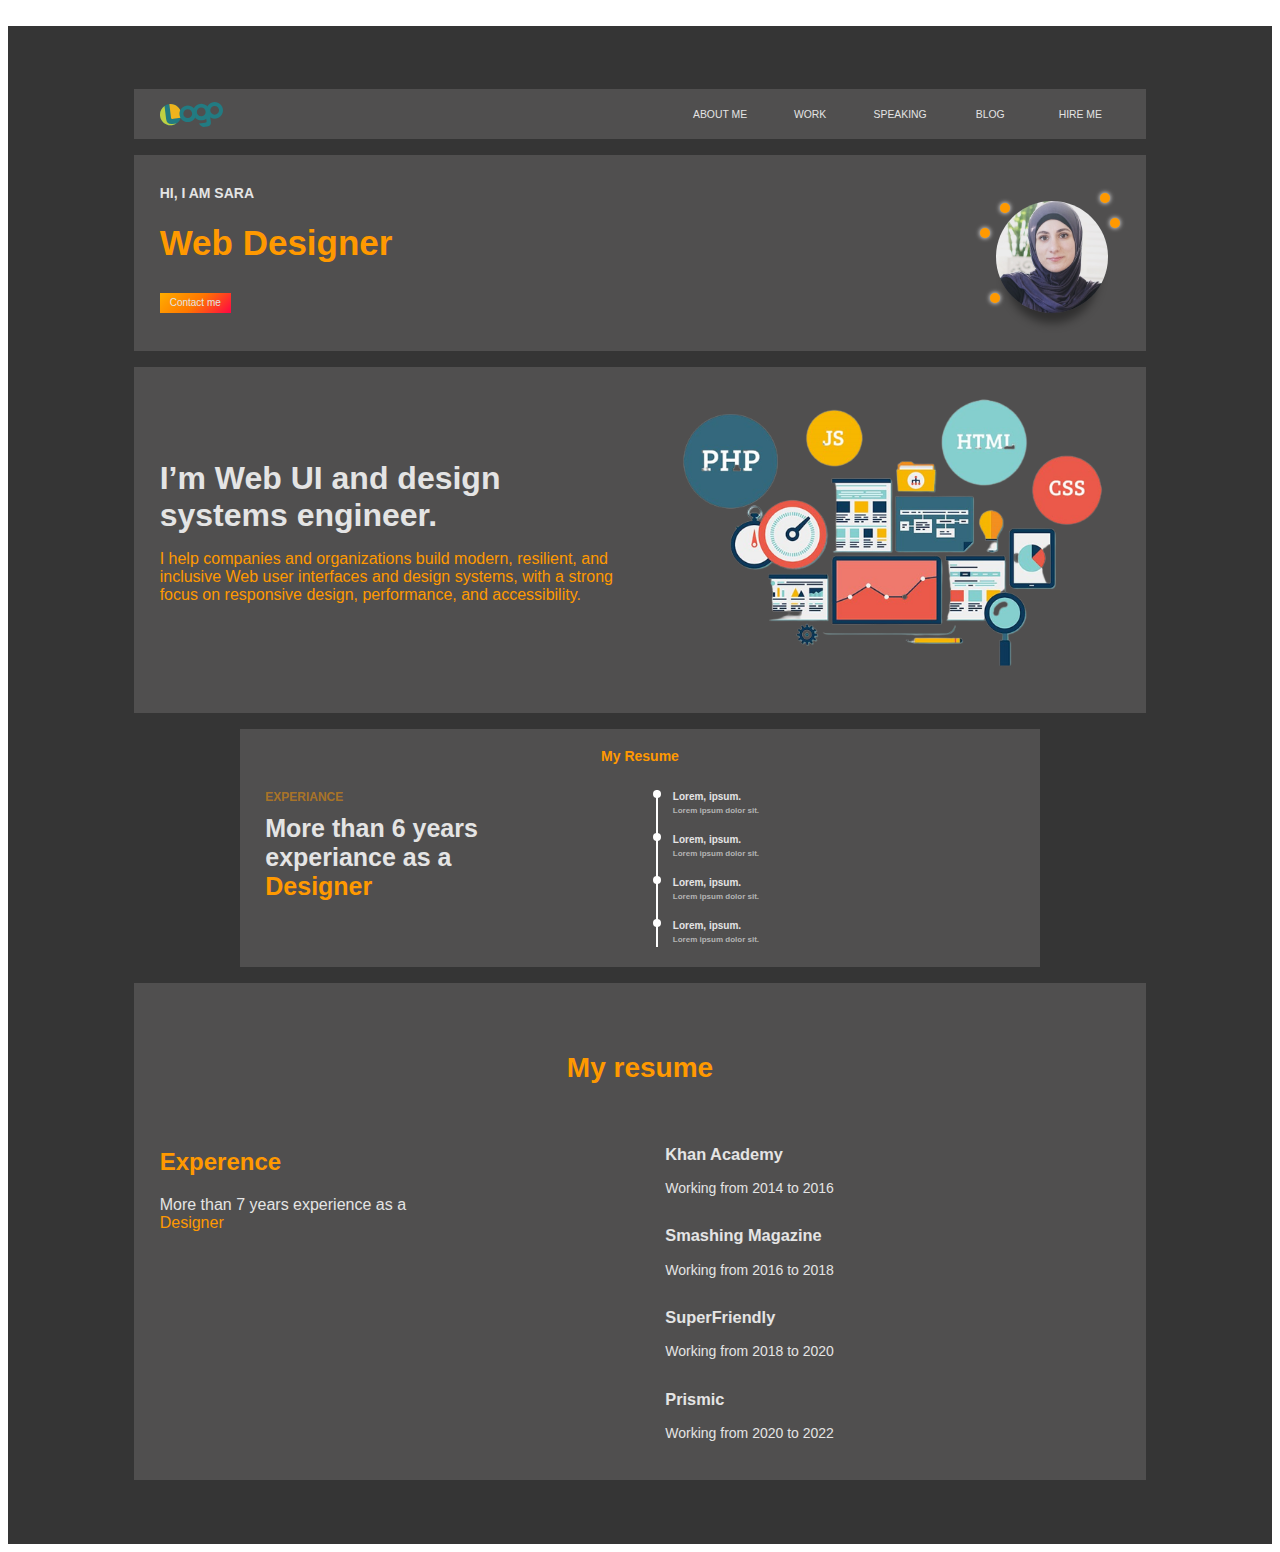
==== index.html @ 1e5b5f50 "Annas_block_resume" ====
<!DOCTYPE html>
<html lang="en">
  <head>
    <meta charset="UTF-8" />
    <meta http-equiv="X-UA-Compatible" content="IE=edge" />
    <meta name="viewport" content="width=device-width, initial-scale=1.0" />
    <title>Document</title>
    <link rel="stylesheet" href="index.css" />
  </head>
  <body>
    <div class="left"><img src="./img/Logo--Logo.svg" alt="" /></div>
    <div class="right">
      <header class="grid_header">
        <div class="logo">
          <a href="#" alt="logo">
            <img src="./img/Logo-Logo.svg" alt="" />
          </a>
        </div>

        <div>
          <ul class="about">
            <li>ABOUT ME</li>
            <li>WORK</li>
            <li>SPEAKING</li>
            <li>BLOG</li>
            <li>HIRE ME</li>
          </ul>
        </div>
      </header>
      <div class="tolik">
        <div class="tolik__info_left">
          <h2 class="tolik__name">Hi, I am Sara</h2>
          <p class="tolik__speciality">Web Designer</p>
          <div class="tolik__button">
            <a target="_blank" href="https://www.google.de/">Contact me</a>
          </div>
        </div>

        <div class="tolik__profile-photo_right">
          <div class="tolik__photo">
            <div class="tolik__item"></div>
            <div class="tolik__item-sleem1 sleem"></div>
            <div class="tolik__item-sleem2 sleem"></div>
            <div class="tolik__item-sleem3 sleem"></div>
            <div class="tolik__item-sleem4 sleem"></div>
            <div class="tolik__item-sleem5 sleem"></div>
          </div>
        </div>
      </div>

      <div class="anna_about_me">
        <div class="short_sv">
          <h1 class="anna_about_me1">
            I’m Web UI and design systems engineer.
          </h1>
          <p>
            I help companies and organizations build modern, resilient, and
            inclusive Web user interfaces and design systems, with a strong
            focus on responsive design, performance, and accessibility.
          </p>
        </div>
        <div class="used_instr_jpg">
          <img src="/img/web-remov.png" alt="technologys" class = "web_instr"
          width = 100%" height="100%">
        </div>
      </div>
      <div class="block4tolik section">
        <h2 class="myresume">my resume</h2>
        <div class="experiance">
          <h3 class="experiance__title">experiance</h3>
          <p class="experiance__descr">
            More than 6 years <br />
            experiance as a <br />
            <span class="text-orange">Designer</span>
          </p>
        </div>
        <div class="skills">
          <ul class="skills__list">
            <li class="skills__item_main">Lorem, ipsum.</li>
            <li class="skills__item_descr">Lorem ipsum dolor sit.</li>
            <li class="skills__item_main">Lorem, ipsum.</li>
            <li class="skills__item_descr">Lorem ipsum dolor sit.</li>
            <li class="skills__item_main">Lorem, ipsum.</li>
            <li class="skills__item_descr">Lorem ipsum dolor sit.</li>
            <li class="skills__item_main">Lorem, ipsum.</li>
            <li class="skills__item_descr">Lorem ipsum dolor sit.</li>
          </ul>
        </div>
      </div>
      <div class="Resume_anna">
        <div class="resume grid-col-span-2">
          <h1>My resume</h1>
        </div>
        <div class="descriptoion_experiance">
          <h2>Experence</h2>
          <p>
            More than 7 years experience as a <br /><span class="color"
              >Designer</span
            >
          </p>
        </div>
        <div class="experiance_in_company">
          <div class="company1">
            
            <div class="name_of_company">
              <h3>Khan Academy</h3>
              <p>Working from 2014 to 2016</p>
            </div>
          </div>
          <div class="company2">
            <div>
              <h3>Smashing Magazine</h3>
              <p>Working from 2016 to 2018</p>
            </div>
          </div>
          <div class="company3">
            <div>
              <h3>SuperFriendly</h3>
              <p>Working from 2018 to 2020</p>
            </div>
          </div>
          <div class="company4">
            <div>
              <h3>Prismic</h3>
              <p>Working from 2020 to 2022</p>
            </div>
          </div>
        
      </div>
    </div>
  </body>
</html>
---- index.css ----
* {
  box-sizing: border-box;
  font-family: Arial, "Helvetica Neue", Helvetica, sans-serif;
}
.right {
  background-color: rgb(53, 53, 53);
  padding: 5% 0;
  display: grid;
  grid-template-columns: repeat(1, 1fr);
  grid-gap: 1em;
  
}
.grid_header {
  display: grid;
  grid-template-columns: repeat(2, 1fr);
  grid-template-rows: 100%;
  align-items: center;
  background-color: rgb(80, 79, 79);
  width: 80%;
  height: 50px;
  margin: 0 auto;
  padding: 0 2%;
  font-size: 65%;
}

.about {
  list-style: none;
  display: grid;
  grid-template-columns: repeat(5, 1fr);
  grid-template-rows: 100%;
  align-items: center;
  grid-gap: 10px;
  color: rgb(228, 228, 228);
}
.about > li {
  text-align: center;
  white-space: nowrap;
}
.logo {
  height: 50%;
}
.logo img {
  height: 100%;
}
@media (max-width: 500px) {
  .grid_header {
    grid-template-columns: repeat(1, 1fr);
    height: inherit;
    padding: 0 5%;
  }
  .logo {
    display: none;
  }
  .about {
    grid-template-columns: repeat(1, 1fr);
    grid-template-rows: 1fr 1fr 1fr 1fr 1fr;
    padding: 0;
  }
  .about > li {
    text-align: left;
  }
}
/* ANNA/////////////////////////////////////////////// */

.anna_about_me {
  display: grid;
  margin: 0 auto;
  width: 80%;
  background-color: rgb(80, 79, 79);
  grid-template-rows: 100%;
  align-items: center;
  grid-template-columns: repeat(2, 1fr);
  color: #ff9900;
  
}
.anna_about_me1 {
  color: rgb(228, 228, 228);
  padding: 0;
  margin: 0;
}

.short_sv {
  padding: 5%;
}
.used_instr_jpg {
  text-align: center;
  margin: 0 auto;
  padding: 0;
  padding: 5%;
  width: 100%;

  object-fit: cover;
}
.used_instr_jpg > img {
  width: 100%;
  height: auto;
}
@media (max-width: 600px) {
  .anna_about_me {
    grid-template-columns: repeat(1, 1fr);
    grid-template-rows: 1fr 1fr;
  }
}

/* Tolik //////////////////////////////*/

.tolik {
  margin: 0 auto;
  width: 80%;
  padding: 3% 2%;
  background-color: rgb(80, 79, 79);
  display: grid;
  grid-template-columns: 60% 40%;
}

.tolik__name {
  color: rgb(228, 228, 228);
  line-height: 0;
  font-size: 14px;
  text-transform: uppercase;
  margin: 0 0 50px 0;
}
.tolik__speciality {
  color: #ff9900;
  line-height: 0;
  font-size: 35px;
  font-weight: 900;
  margin: 0 0 50px 0;
}
.tolik__button {
  line-height: 0;
}

.tolik__button > a {
  color: rgb(228, 228, 228);
  text-decoration: none;
  font-size: 10px;
  display: inline-block;
  background: linear-gradient(135deg, #ffae00 0%, #ff7700 50%, #ff0644 100%);
  padding: 10px;
}

.tolik__profile-photo_right {
  display: grid;
  grid-template-columns: 100%;
}
.tolik__photo {
  height: 100%;
  width: 140px;
  margin: 0 0 0 auto;
  position: relative;
}
.tolik__item {
  height: 112px;
  width: 112px;
  background: url("./img/sara-profile-photo.jpg") 65% 0/ 265px auto;
  border-radius: 50%;
  box-shadow: 0 20px 10px -10px rgba(0, 0, 0, 0.411);
  position: absolute;
  bottom: 0;
  right: 12px;
}
.sleem {
  height: 10px;
  width: 10px;
  background-color: #ff9900;
  border-radius: 50%;
  box-shadow: 0 0 5px 0 rgb(255, 255, 255);
  position: absolute;
}

.tolik__item-sleem1 {
  top: 0;
  right: 10px;
}
.tolik__item-sleem2 {
  top: 25px;
  right: 0;
}
.tolik__item-sleem3 {
  top: 35px;
  left: 0;
}
.tolik__item-sleem4 {
  top: 10px;
  left: 20px;
}
.tolik__item-sleem5 {
  bottom: 10px;
  left: 10px;
}

@media (max-width: 600px) {
  .tolik {
    padding: 8% 2%;
    display: grid;
    grid-template-columns: 100%;
    grid-template-rows: 1fr 1fr;
    grid-gap: 30px;
  }
  /* .tolik__profile-photo_right {
    min-height: 120px;
    margin: 45px auto 0;
  } */
  .tolik__photo {
    margin: 0 auto;
  }
  .tolik__info_left {
    margin: 0 auto;
    text-align: center;
  }
}










/* block 4 ///////////////////////////////// */
.section{
  width: 80%;
  max-width: 800px;
  margin: 0 auto;
  padding: 20px 2%;
  background-color: rgb(80, 79, 79);
 
}
.block4tolik{
  display: grid;
  grid-template-areas: 
        "myresume  myresume"
        "experiance skills";
  grid-template-columns: 1fr 1fr;
  grid-template-rows: 15px 1fr;
  /* justify-items: start; */
  grid-gap: 2vw;
  
}


/* My resume__________________________________ */
.myresume{
  grid-area: myresume ;
  justify-self: center;
  margin: 0;
  color: #ff9900;
  text-transform: capitalize;
  font-size: 14px;
  line-height: 14px;
  /* border: 1px solid red; */
}


/* Experiance___________________________________ */
.experiance{
  grid-area: experiance;
  
}
.experiance__title{
  margin: 0;
  text-transform: uppercase;
  font-size: 12px;
  color: #ff990085;
  padding-bottom: 10px;
}
.experiance__descr{
  color: rgb(228, 228, 228);
  font-size: 25px;
  font-weight: bold;
  margin: 0;
}
.text-orange{
  color: #ff9900;
}


/* Skills________________________________________ */
.skills{
  grid-area: skills;
  color: rgb(228, 228, 228);
}
.skills__list{
  position: relative;
  margin: 0;
  padding-left: 20px;
  list-style: none;
  font-size: 10px;
  font-weight: bold;
  line-height: 14px;
}
.skills__item_descr{
  font-size: 8px;
  padding-bottom: 15px;
  color: rgb(180, 180, 180);
}
.skills__item_descr:last-child{
  padding-bottom: 0;
}


/* ///////Creating border for list from left side////// */
.skills__list:before{
  content: "";
  height: 100%;
  width: 2px;
  background-color: #fff;
  display: block;
  position: absolute;
  top: 0;
  left: 3px;
}
.skills__list>.skills__item_main:before{
  content: "";
  display: block;
  height: 8px;
  width: 8px;
  background-color: white;
  border-radius: 50%;
  position: absolute;
  left: 0;
}/* ////////////////////////////////////////////////// */


@media (max-width: 600px) {
  .block4tolik{
    grid-template-areas: 
          "myresume"
          "experiance"
          "skills";
    grid-template-columns: 1fr;
    grid-template-rows: 25px 1fr 1fr;
    justify-items: center;
    padding: 20px 3%;

  }
  .experiance{
    text-align: center;
  }
  .experiance__descr{
    color: rgb(228, 228, 228);
    font-size: 28px;
    font-weight: bold;
  }
  .skills{
    justify-self: start;
  }
}
/* ///////Anna      ////// */

.Resume_anna {
  background-color: rgb(80, 79, 79);
  display: grid;
  margin: 0 auto;
  width: 80%;
  grid-template-columns: repeat(2, 1fr);
  grid-template-rows: 1 fr 2 fr;
  color: rgb(228, 228, 228);
}
.resume {
  text-align: center;
  Font-size: 14px;
  color: #ff9900;
  padding: 5% 0% 0%;

}
.grid-col-span-2 {
  grid-column: span 2;
}
.descriptoion_experiance  {
  padding: 5%;
}
.descriptoion_experiance >h2 {
  color: #ff9900;
}
.color {
  color: #ff9900;
}


.experiance_in_company {
  display: grid;
  text-align: left;
  grid-template-columns: 1fr;
  padding: 5%;
  font-size: 14px;
}
.company1:hover {
        cursor: pointer;
        color: #ff9900;
      }

.company2:hover {
        cursor: pointer;
        color: #ff9900;
      }      

.company3:hover {
        cursor: pointer;
        color: #ff9900;
      }

.company4:hover {
        cursor: pointer;
        color: #ff9900;
      }
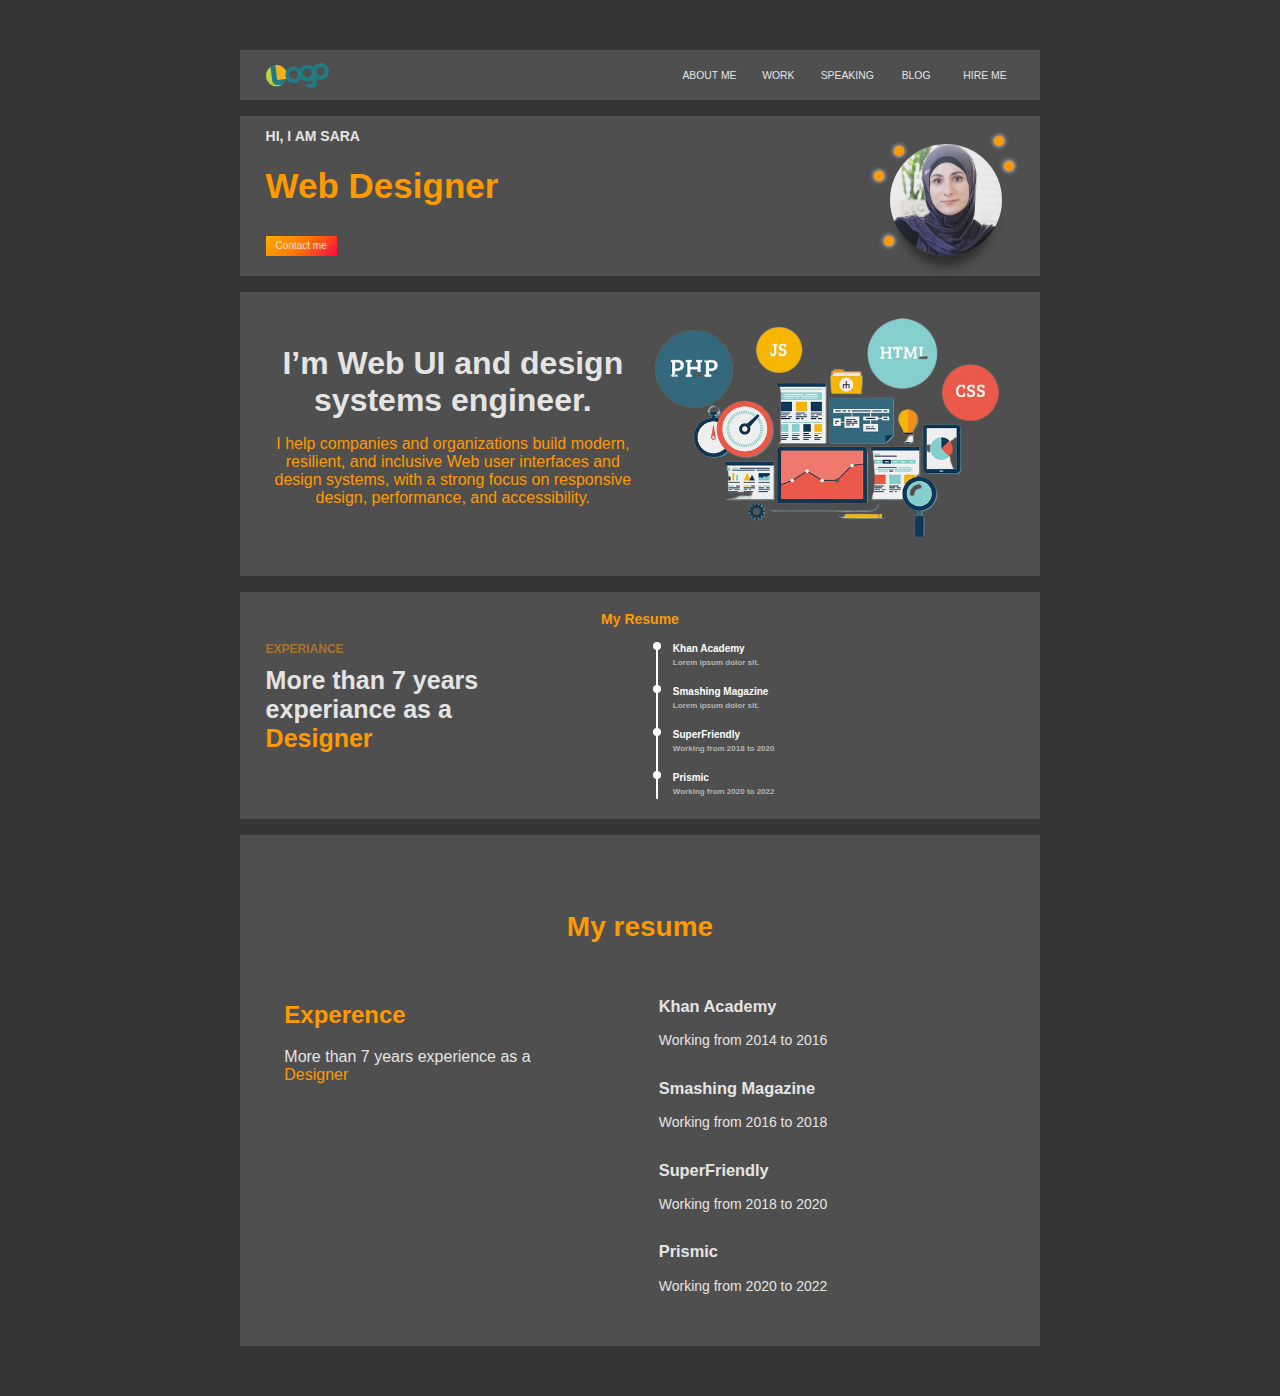
==== commit b6253bd2: "Case_1_Ready" ====
--- a/index.html
+++ b/index.html
@@ -8,125 +8,132 @@
     <link rel="stylesheet" href="index.css" />
   </head>
   <body>
-    <div class="left"><img src="./img/Logo--Logo.svg" alt="" /></div>
-    <div class="right">
-      <header class="grid_header">
-        <div class="logo">
-          <a href="#" alt="logo">
-            <img src="./img/Logo-Logo.svg" alt="" />
-          </a>
-        </div>
 
-        <div>
-          <ul class="about">
-            <li>ABOUT ME</li>
-            <li>WORK</li>
-            <li>SPEAKING</li>
-            <li>BLOG</li>
-            <li>HIRE ME</li>
-          </ul>
-        </div>
-      </header>
-      <div class="tolik">
-        <div class="tolik__info_left">
-          <h2 class="tolik__name">Hi, I am Sara</h2>
-          <p class="tolik__speciality">Web Designer</p>
-          <div class="tolik__button">
-            <a target="_blank" href="https://www.google.de/">Contact me</a>
+    <div class="wrapper">
+      <div class="left"><img src="./img/Logo-Logo.svg" alt="" /></div>
+      <div class="right">
+        <header class="grid_header section">
+          <div class="logo">
+            <a href="#" alt="logo">
+              <img src="./img/Logo-Logo.svg" alt="" />
+            </a>
+          </div>
+  
+          <div>
+            <ul class="about">
+              <li><a target="_blank" href="https://www.sarasoueidan.com/about/">ABOUT ME</a></li>
+              <li><a target="_blank" href="https://www.sarasoueidan.com/work/">WORK</a></li>
+              <li><a target="_blank" href="https://www.sarasoueidan.com/speaking/">SPEAKING</a></li>
+              <li><a target="_blank" href="https://www.sarasoueidan.com/blog/">BLOG</a></li>
+              <li><a target="_blank" href="https://www.sarasoueidan.com/hire/">HIRE ME</a></li>
+            </ul>
+          </div>
+        </header>
+  
+        <div class="tolik section">
+          <div class="tolik__info_left">
+            <h2 class="tolik__name">Hi, I am Sara</h2>
+            <p class="tolik__speciality">Web Designer</p>
+            <div class="tolik__button">
+              <a target="_blank" href="https://www.google.de/">Contact me</a>
+            </div>
+          </div>
+  
+          <div class="tolik__profile-photo_right">
+            <div class="tolik__photo">
+              <div class="tolik__item"></div>
+              <div class="tolik__item-sleem1 sleem"></div>
+              <div class="tolik__item-sleem2 sleem"></div>
+              <div class="tolik__item-sleem3 sleem"></div>
+              <div class="tolik__item-sleem4 sleem"></div>
+              <div class="tolik__item-sleem5 sleem"></div>
+            </div>
           </div>
         </div>
-
-        <div class="tolik__profile-photo_right">
-          <div class="tolik__photo">
-            <div class="tolik__item"></div>
-            <div class="tolik__item-sleem1 sleem"></div>
-            <div class="tolik__item-sleem2 sleem"></div>
-            <div class="tolik__item-sleem3 sleem"></div>
-            <div class="tolik__item-sleem4 sleem"></div>
-            <div class="tolik__item-sleem5 sleem"></div>
+  
+        <div class="anna_about_me section">
+          <div class="short_sv">
+            <h1 class="anna_about_me1">
+              I’m Web UI and design systems engineer.
+            </h1>
+            <p>
+              I help companies and organizations build modern, resilient, and
+              inclusive Web user interfaces and design systems, with a strong
+              focus on responsive design, performance, and accessibility.
+            </p>
+          </div>
+          <div class="used_instr_jpg">
+            <img src="/img/web-remov.png" alt="technologys" class = "web_instr"
+            width = 100%" height="100%">
           </div>
         </div>
-      </div>
-
-      <div class="anna_about_me">
-        <div class="short_sv">
-          <h1 class="anna_about_me1">
-            I’m Web UI and design systems engineer.
-          </h1>
-          <p>
-            I help companies and organizations build modern, resilient, and
-            inclusive Web user interfaces and design systems, with a strong
-            focus on responsive design, performance, and accessibility.
-          </p>
+        
+        <div class="block4tolik section">
+          <h2 class="myresume">my resume</h2>
+          <div class="experiance">
+            <h3 class="experiance__title">experiance</h3>
+            <p class="experiance__descr">
+              More than 7 years <br />
+              experiance as a <br />
+              <span class="text-orange">Designer</span>
+            </p>
+          </div>
+          <div class="skills">
+            <ul class="skills__list">
+              <li class="skills__item_main"><a target="_blank" href="https://www.khanacademy.org/">Khan Academy</a> </li>
+              <li class="skills__item_descr">Lorem ipsum dolor sit.</li>
+              <li class="skills__item_main"><a target="_blank" href="http://smashingmagazine.com/">Smashing Magazine</a> </li>
+              <li class="skills__item_descr">Lorem ipsum dolor sit.</li>
+              <li class="skills__item_main"><a target="_blank" href="https://superfriendlydesign.systems/">SuperFriendly</a> </li>
+              <li class="skills__item_descr">Working from 2018 to 2020</li>
+              <li class="skills__item_main"><a target="_blank" href="https://prismic.io/">Prismic</a> </li>
+              <li class="skills__item_descr">Working from 2020 to 2022</li>
+            </ul>
+          </div>
         </div>
-        <div class="used_instr_jpg">
-          <img src="/img/web-remov.png" alt="technologys" class = "web_instr"
-          width = 100%" height="100%">
+        <div class="Resume_anna section">
+          <div class="resume grid-col-span-2">
+            <h1>My resume</h1>
+          </div>
+          <div class="descriptoion_experiance">
+            <h2>Experence</h2>
+            <p>
+              More than 7 years experience as a <br /><span class="color"
+                >Designer</span
+              >
+            </p>
+          </div>
+          <div class="experiance_in_company">
+            <div class="company1">
+              
+              <div class="name_of_company">
+                <h3>Khan Academy</h3>
+                <p>Working from 2014 to 2016</p>
+              </div>
+            </div>
+            <div class="company2">
+              <div>
+                <h3>Smashing Magazine</h3>
+                <p>Working from 2016 to 2018</p>
+              </div>
+            </div>
+            <div class="company3">
+              <div>
+                <h3>SuperFriendly</h3>
+                <p>Working from 2018 to 2020</p>
+              </div>
+            </div>
+            <div class="company4">
+              <div>
+                <h3>Prismic</h3>
+                <p>Working from 2020 to 2022</p>
+              </div>
+            </div>
+          
         </div>
       </div>
-      <div class="block4tolik section">
-        <h2 class="myresume">my resume</h2>
-        <div class="experiance">
-          <h3 class="experiance__title">experiance</h3>
-          <p class="experiance__descr">
-            More than 6 years <br />
-            experiance as a <br />
-            <span class="text-orange">Designer</span>
-          </p>
-        </div>
-        <div class="skills">
-          <ul class="skills__list">
-            <li class="skills__item_main">Lorem, ipsum.</li>
-            <li class="skills__item_descr">Lorem ipsum dolor sit.</li>
-            <li class="skills__item_main">Lorem, ipsum.</li>
-            <li class="skills__item_descr">Lorem ipsum dolor sit.</li>
-            <li class="skills__item_main">Lorem, ipsum.</li>
-            <li class="skills__item_descr">Lorem ipsum dolor sit.</li>
-            <li class="skills__item_main">Lorem, ipsum.</li>
-            <li class="skills__item_descr">Lorem ipsum dolor sit.</li>
-          </ul>
-        </div>
-      </div>
-      <div class="Resume_anna">
-        <div class="resume grid-col-span-2">
-          <h1>My resume</h1>
-        </div>
-        <div class="descriptoion_experiance">
-          <h2>Experence</h2>
-          <p>
-            More than 7 years experience as a <br /><span class="color"
-              >Designer</span
-            >
-          </p>
-        </div>
-        <div class="experiance_in_company">
-          <div class="company1">
-            
-            <div class="name_of_company">
-              <h3>Khan Academy</h3>
-              <p>Working from 2014 to 2016</p>
-            </div>
-          </div>
-          <div class="company2">
-            <div>
-              <h3>Smashing Magazine</h3>
-              <p>Working from 2016 to 2018</p>
-            </div>
-          </div>
-          <div class="company3">
-            <div>
-              <h3>SuperFriendly</h3>
-              <p>Working from 2018 to 2020</p>
-            </div>
-          </div>
-          <div class="company4">
-            <div>
-              <h3>Prismic</h3>
-              <p>Working from 2020 to 2022</p>
-            </div>
-          </div>
-        
       </div>
     </div>
+
   </body>
 </html>
--- a/index.css
+++ b/index.css
@@ -2,23 +2,81 @@
   box-sizing: border-box;
   font-family: Arial, "Helvetica Neue", Helvetica, sans-serif;
 }
+body{
+  padding: 0;
+  margin: 0;
+  background-color: rgb(53, 53, 53);
+}
+a{
+  color: inherit;
+  text-decoration: none;
+}
 .right {
   background-color: rgb(53, 53, 53);
-  padding: 5% 0;
+  padding: 50px 0;
   display: grid;
   grid-template-columns: repeat(1, 1fr);
   grid-gap: 1em;
   
 }
+
+.section{
+  width: 80%;
+  max-width: 800px;
+  margin: 0 auto;
+  padding: 20px 2%;
+  background-color: rgb(80, 79, 79);
+ 
+}
+.left{
+  display: none;
+}
+
+@media (min-width: 1600px) {
+  body {
+    background: #ff9900;
+  }
+  .wrapper {
+    display: grid;
+    grid-template-columns: 1fr 1fr;
+    grid-template-rows: 1fr;
+    padding: 100px;
+    grid-gap: 4%;
+    align-items: center;
+    justify-content: end;
+    max-width: 2500px;
+    min-width: 1800px;
+    margin: 0 auto;
+  }
+  .right {
+    width: 800px;
+    height: 1000px;
+    overflow: auto;
+   
+    
+  }
+  .left{
+    display: block;
+    display: grid;
+    justify-content: end;
+
+  }
+  .left>img{
+    width: 800px;
+  }
+
+
+}
+
+
+
 .grid_header {
   display: grid;
   grid-template-columns: repeat(2, 1fr);
   grid-template-rows: 100%;
   align-items: center;
   background-color: rgb(80, 79, 79);
-  width: 80%;
   height: 50px;
-  margin: 0 auto;
   padding: 0 2%;
   font-size: 65%;
 }
@@ -36,13 +94,16 @@
   text-align: center;
   white-space: nowrap;
 }
+.about>li:hover{
+  color: #ff9900;
+}
 .logo {
   height: 50%;
 }
 .logo img {
   height: 100%;
 }
-@media (max-width: 500px) {
+@media (max-width: 600px) {
   .grid_header {
     grid-template-columns: repeat(1, 1fr);
     height: inherit;
@@ -64,8 +125,7 @@
 
 .anna_about_me {
   display: grid;
-  margin: 0 auto;
-  width: 80%;
+  
   background-color: rgb(80, 79, 79);
   grid-template-rows: 100%;
   align-items: center;
@@ -77,19 +137,15 @@
   color: rgb(228, 228, 228);
   padding: 0;
   margin: 0;
-}
-
-.short_sv {
-  padding: 5%;
-}
+  text-align: center;
+}
+.short_sv > p {
+  text-align: center;
+}
+
+
 .used_instr_jpg {
-  text-align: center;
-  margin: 0 auto;
-  padding: 0;
-  padding: 5%;
   width: 100%;
-
-  object-fit: cover;
 }
 .used_instr_jpg > img {
   width: 100%;
@@ -105,10 +161,6 @@
 /* Tolik //////////////////////////////*/
 
 .tolik {
-  margin: 0 auto;
-  width: 80%;
-  padding: 3% 2%;
-  background-color: rgb(80, 79, 79);
   display: grid;
   grid-template-columns: 60% 40%;
 }
@@ -214,30 +266,17 @@
 
 
 
-
-
-
-
-
-
 /* block 4 ///////////////////////////////// */
-.section{
-  width: 80%;
-  max-width: 800px;
-  margin: 0 auto;
-  padding: 20px 2%;
-  background-color: rgb(80, 79, 79);
- 
-}
+
 .block4tolik{
   display: grid;
   grid-template-areas: 
         "myresume  myresume"
         "experiance skills";
   grid-template-columns: 1fr 1fr;
-  grid-template-rows: 15px 1fr;
+  grid-template-rows: 30px 1fr;
   /* justify-items: start; */
-  grid-gap: 2vw;
+  grid-column-gap: 2vw;
   
 }
 
@@ -247,12 +286,14 @@
   grid-area: myresume ;
   justify-self: center;
   margin: 0;
+ 
   color: #ff9900;
   text-transform: capitalize;
   font-size: 14px;
   line-height: 14px;
-  /* border: 1px solid red; */
-}
+
+}
+
 
 
 /* Experiance___________________________________ */
@@ -291,6 +332,14 @@
   font-size: 10px;
   font-weight: bold;
   line-height: 14px;
+}
+.skills__item_main>a{
+  text-decoration: none;
+  color: white;
+  cursor: pointer;
+}
+.skills__item_main:hover.skills__item_main>a {
+  color: #ff9900;
 }
 .skills__item_descr{
   font-size: 8px;
@@ -313,7 +362,7 @@
   top: 0;
   left: 3px;
 }
-.skills__list>.skills__item_main:before{
+.skills__item_main:before{
   content: "";
   display: block;
   height: 8px;
@@ -322,7 +371,12 @@
   border-radius: 50%;
   position: absolute;
   left: 0;
-}/* ////////////////////////////////////////////////// */
+}
+.skills__item_main:hover:before{
+  background-color: #ff9900;
+}
+
+/* ////////////////////////////////////////////////// */
 
 
 @media (max-width: 600px) {
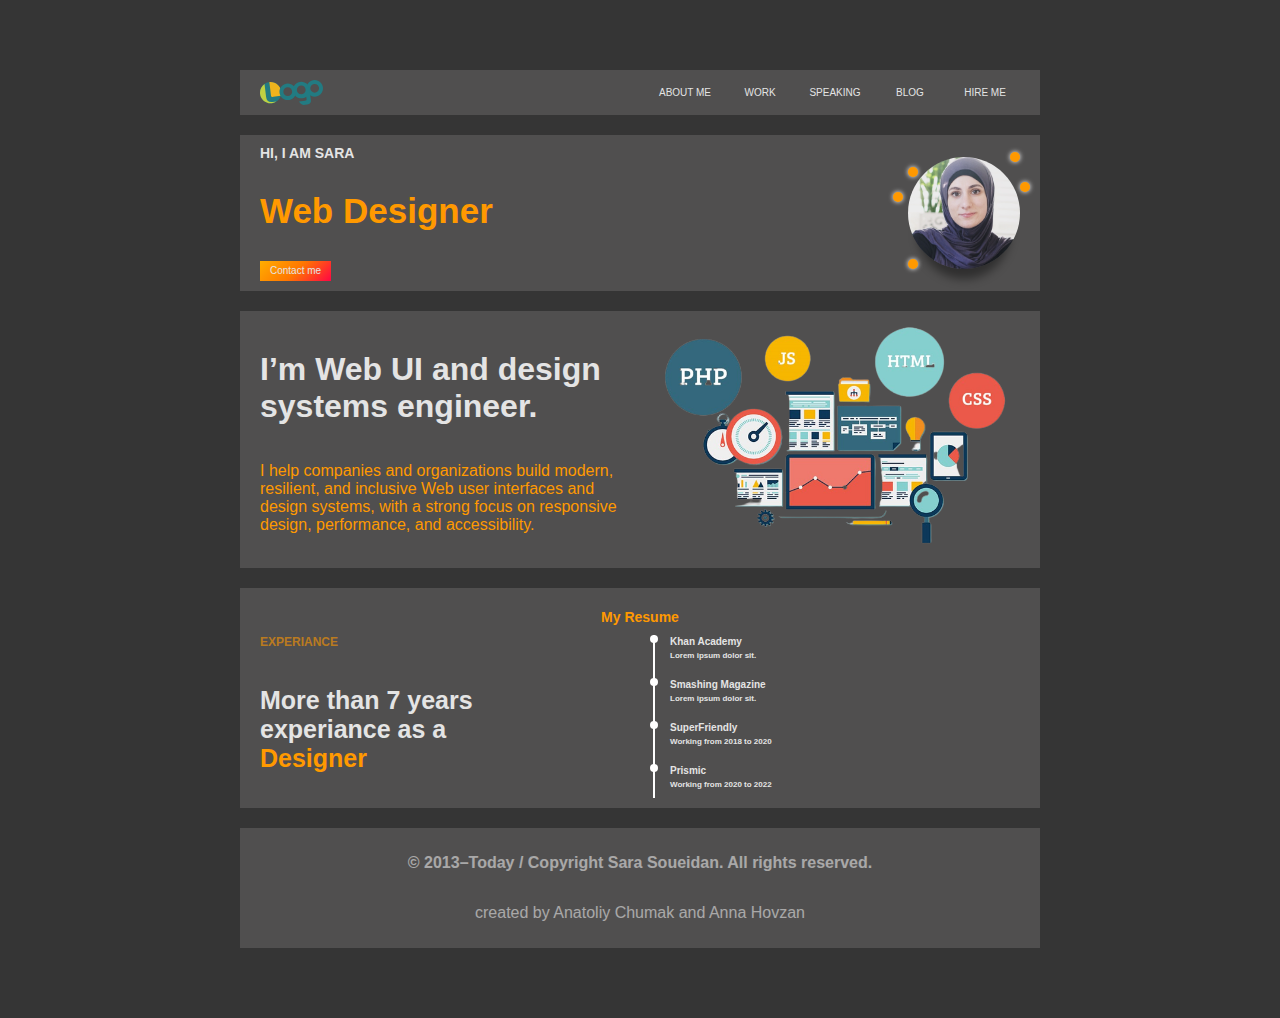
==== commit d98ec6d1: "Case__1_more_DRY_more_semantyc" ====
--- a/index.html
+++ b/index.html
@@ -12,126 +12,103 @@
     <div class="wrapper">
       <div class="left"><img src="./img/Logo-Logo.svg" alt="" /></div>
       <div class="right">
-        <header class="grid_header section">
-          <div class="logo">
-            <a href="#" alt="logo">
-              <img src="./img/Logo-Logo.svg" alt="" />
-            </a>
-          </div>
-  
-          <div>
-            <ul class="about">
-              <li><a target="_blank" href="https://www.sarasoueidan.com/about/">ABOUT ME</a></li>
-              <li><a target="_blank" href="https://www.sarasoueidan.com/work/">WORK</a></li>
-              <li><a target="_blank" href="https://www.sarasoueidan.com/speaking/">SPEAKING</a></li>
-              <li><a target="_blank" href="https://www.sarasoueidan.com/blog/">BLOG</a></li>
-              <li><a target="_blank" href="https://www.sarasoueidan.com/hire/">HIRE ME</a></li>
-            </ul>
-          </div>
+
+        <header>
+          <section class="content">
+            <div class="content__left hide">
+              <a href="#">
+                <img src="./img/Logo-Logo.svg" alt="logo" />
+              </a>
+            </div>
+    
+            <nav class="content__right">
+              <ul class="navigation">
+                <li><a target="_blank" href="#">ABOUT ME</a></li>
+                <li><a target="_blank" href="#">WORK</a></li>
+                <li><a target="_blank" href="#">SPEAKING</a></li>
+                <li><a target="_blank" href="#">BLOG</a></li>
+                <li><a target="_blank" href="#">HIRE ME</a></li>
+              </ul>
+            </nav>
+          </section>
         </header>
   
-        <div class="tolik section">
-          <div class="tolik__info_left">
-            <h2 class="tolik__name">Hi, I am Sara</h2>
-            <p class="tolik__speciality">Web Designer</p>
-            <div class="tolik__button">
-              <a target="_blank" href="https://www.google.de/">Contact me</a>
-            </div>
-          </div>
-  
-          <div class="tolik__profile-photo_right">
-            <div class="tolik__photo">
-              <div class="tolik__item"></div>
-              <div class="tolik__item-sleem1 sleem"></div>
-              <div class="tolik__item-sleem2 sleem"></div>
-              <div class="tolik__item-sleem3 sleem"></div>
-              <div class="tolik__item-sleem4 sleem"></div>
-              <div class="tolik__item-sleem5 sleem"></div>
-            </div>
-          </div>
-        </div>
-  
-        <div class="anna_about_me section">
-          <div class="short_sv">
-            <h1 class="anna_about_me1">
-              I’m Web UI and design systems engineer.
-            </h1>
-            <p>
-              I help companies and organizations build modern, resilient, and
-              inclusive Web user interfaces and design systems, with a strong
-              focus on responsive design, performance, and accessibility.
-            </p>
-          </div>
-          <div class="used_instr_jpg">
-            <img src="/img/web-remov.png" alt="technologys" class = "web_instr"
-            width = 100%" height="100%">
-          </div>
-        </div>
-        
-        <div class="block4tolik section">
-          <h2 class="myresume">my resume</h2>
-          <div class="experiance">
-            <h3 class="experiance__title">experiance</h3>
-            <p class="experiance__descr">
-              More than 7 years <br />
-              experiance as a <br />
-              <span class="text-orange">Designer</span>
-            </p>
-          </div>
-          <div class="skills">
-            <ul class="skills__list">
-              <li class="skills__item_main"><a target="_blank" href="https://www.khanacademy.org/">Khan Academy</a> </li>
-              <li class="skills__item_descr">Lorem ipsum dolor sit.</li>
-              <li class="skills__item_main"><a target="_blank" href="http://smashingmagazine.com/">Smashing Magazine</a> </li>
-              <li class="skills__item_descr">Lorem ipsum dolor sit.</li>
-              <li class="skills__item_main"><a target="_blank" href="https://superfriendlydesign.systems/">SuperFriendly</a> </li>
-              <li class="skills__item_descr">Working from 2018 to 2020</li>
-              <li class="skills__item_main"><a target="_blank" href="https://prismic.io/">Prismic</a> </li>
-              <li class="skills__item_descr">Working from 2020 to 2022</li>
-            </ul>
-          </div>
-        </div>
-        <div class="Resume_anna section">
-          <div class="resume grid-col-span-2">
-            <h1>My resume</h1>
-          </div>
-          <div class="descriptoion_experiance">
-            <h2>Experence</h2>
-            <p>
-              More than 7 years experience as a <br /><span class="color"
-                >Designer</span
-              >
-            </p>
-          </div>
-          <div class="experiance_in_company">
-            <div class="company1">
-              
-              <div class="name_of_company">
-                <h3>Khan Academy</h3>
-                <p>Working from 2014 to 2016</p>
+        <main>
+          
+          <section class="content">
+            <div class="content__left">
+              <h2 class="developer__name">Hi, I am Sara</h2>
+              <p class="developer__speciality">Web Designer</p>
+              <div class="contact__button">
+                <a target="_blank" href="https://www.google.de/">Contact me</a>
               </div>
             </div>
-            <div class="company2">
-              <div>
-                <h3>Smashing Magazine</h3>
-                <p>Working from 2016 to 2018</p>
+    
+            <div class="content__left">
+              <div class="developer__photo">
+                <div class="developer__photo_decoration1 photo__decoration"></div>
+                <div class="developer__photo_decoration2 photo__decoration"></div>
+                <div class="developer__photo_decoration3 photo__decoration"></div>
+                <div class="developer__photo_decoration4 photo__decoration"></div>
+                <div class="developer__photo_decoration5 photo__decoration"></div>
               </div>
             </div>
-            <div class="company3">
-              <div>
-                <h3>SuperFriendly</h3>
-                <p>Working from 2018 to 2020</p>
-              </div>
+          </section>
+    
+          <section class="content">
+            <div class="content__left">
+              <h1 class="developer_about">
+                I’m Web UI and design systems engineer.
+              </h1>
+              <p class="developer_description">
+                I help companies and organizations build modern, resilient, and
+                inclusive Web user interfaces and design systems, with a strong
+                focus on responsive design, performance, and accessibility.
+              </p>
             </div>
-            <div class="company4">
-              <div>
-                <h3>Prismic</h3>
-                <p>Working from 2020 to 2022</p>
-              </div>
+            <div class="content__right">
+              <img src="/img/web-remov.png" alt="technologys" class = "web_instr"
+              >
             </div>
+          </section>
           
-        </div>
-      </div>
+          <section class="content">
+
+            <h2 class="resume__title">my resume</h2>
+
+            <div class="content__left">
+              <h3 class="experiance__title">experiance</h3>
+              <p class="experiance__description">
+                More than 7 years <br />
+                experiance as a <br />
+                <span class="text-orange">Designer</span>
+              </p>
+            </div>
+
+            <div class="content__right">
+              <ul class="skills__list">
+                <li class="skills__item_main"><a target="_blank" href="https://www.khanacademy.org/">Khan Academy</a> </li>
+                <li class="skills__item_description">Lorem ipsum dolor sit.</li>
+                <li class="skills__item_main"><a target="_blank" href="http://smashingmagazine.com/">Smashing Magazine</a> </li>
+                <li class="skills__item_description">Lorem ipsum dolor sit.</li>
+                <li class="skills__item_main"><a target="_blank" href="https://superfriendlydesign.systems/">SuperFriendly</a> </li>
+                <li class="skills__item_description">Working from 2018 to 2020</li>
+                <li class="skills__item_main"><a target="_blank" href="https://prismic.io/">Prismic</a> </li>
+                <li class="skills__item_description">Working from 2020 to 2022</li>
+              </ul>
+            </div>
+
+          </section>
+
+        </main>
+            
+        <footer>
+          <section class="content">
+            <p class="copyright">© 2013–Today / Copyright Sara Soueidan. All rights reserved.</p>
+            <p>created by Anatoliy Chumak and Anna Hovzan</p>
+          </section>
+        </footer>
+
       </div>
     </div>
 
--- a/index.css
+++ b/index.css
@@ -1,37 +1,42 @@
+/* ПИТАННЯ 
+1. Чому wrapper не можливо центризувати по висоті 
+2. Стилістика My resume , skills_list, чи можливо реалізувати дизайн списку іншим способом
+3. Чому 
+content__left {
+justify-items: center;}
+не центрує contact__button (дочірній елемент) в медіа-запросі
+довелося виконати через
+ contact__button{
+  justefy_self: center;} 
+   
+ */
+
+
 * {
   box-sizing: border-box;
   font-family: Arial, "Helvetica Neue", Helvetica, sans-serif;
 }
+:root{
+  --textcolor-white:#e4e4e4;
+  --textcolor-orange: #ff9900;
+  --textcolor-hover: #ff7300;
+}
+
 body{
   padding: 0;
   margin: 0;
   background-color: rgb(53, 53, 53);
+  
 }
 a{
   color: inherit;
   text-decoration: none;
 }
-.right {
-  background-color: rgb(53, 53, 53);
-  padding: 50px 0;
-  display: grid;
-  grid-template-columns: repeat(1, 1fr);
-  grid-gap: 1em;
-  
-}
-
-.section{
-  width: 80%;
-  max-width: 800px;
-  margin: 0 auto;
-  padding: 20px 2%;
-  background-color: rgb(80, 79, 79);
- 
-}
+
+/* Side left //////////////////////////////////// */
 .left{
   display: none;
 }
-
 @media (min-width: 1600px) {
   body {
     background: #ff9900;
@@ -43,287 +48,199 @@
     padding: 100px;
     grid-gap: 4%;
     align-items: center;
-    justify-content: end;
     max-width: 2500px;
-    min-width: 1800px;
+    min-width: 1800px; 
     margin: 0 auto;
   }
   .right {
     width: 800px;
-    height: 1000px;
     overflow: auto;
-   
-    
   }
   .left{
-    display: block;
     display: grid;
-    justify-content: end;
-
+    justify-items: end;
   }
   .left>img{
     width: 800px;
   }
-
-
-}
-
-
-
-.grid_header {
+}
+/* ////////////////////////////////////////// */
+
+
+
+
+
+
+/* Side right //////////////////////////////////// */
+
+/* common settings------------------------- */
+.right {
+  background-color: #353535;
+  padding: 50px 0;  
+  color: var(--textcolor-white);
+}
+.content{
+  width: 80%;
+  max-width: 800px;
+  margin: 20px auto;
+  background-color: rgb(80, 79, 79);
   display: grid;
   grid-template-columns: repeat(2, 1fr);
-  grid-template-rows: 100%;
+  grid-template-rows: 1fr;
+  padding: 10px 20px;
+  grid-column-gap: 20px;
+}
+.content__left, .content__right{
+  /* border: 1px solid red; */
+  display: grid;
+  grid-template-columns: 1fr;
+}
+
+
+
+
+/* Header------------------------------------- */
+.content__left a{
+  display: grid;
+  grid-template-columns: 1fr;
   align-items: center;
-  background-color: rgb(80, 79, 79);
-  height: 50px;
-  padding: 0 2%;
-  font-size: 65%;
-}
-
-.about {
-  list-style: none;
+  justify-items: start;
+}
+.content__left img{
+  height: 25px;
+}
+
+.navigation {
   display: grid;
   grid-template-columns: repeat(5, 1fr);
-  grid-template-rows: 100%;
-  align-items: center;
-  grid-gap: 10px;
-  color: rgb(228, 228, 228);
-}
-.about > li {
-  text-align: center;
-  white-space: nowrap;
-}
-.about>li:hover{
-  color: #ff9900;
-}
-.logo {
-  height: 50%;
-}
-.logo img {
-  height: 100%;
-}
-@media (max-width: 600px) {
-  .grid_header {
-    grid-template-columns: repeat(1, 1fr);
-    height: inherit;
-    padding: 0 5%;
-  }
-  .logo {
-    display: none;
-  }
-  .about {
-    grid-template-columns: repeat(1, 1fr);
-    grid-template-rows: 1fr 1fr 1fr 1fr 1fr;
-    padding: 0;
-  }
-  .about > li {
-    text-align: left;
-  }
-}
-/* ANNA/////////////////////////////////////////////// */
-
-.anna_about_me {
-  display: grid;
-  
-  background-color: rgb(80, 79, 79);
-  grid-template-rows: 100%;
-  align-items: center;
-  grid-template-columns: repeat(2, 1fr);
-  color: #ff9900;
-  
-}
-.anna_about_me1 {
-  color: rgb(228, 228, 228);
+  justify-items: center;
+  list-style: none;
   padding: 0;
   margin: 0;
-  text-align: center;
-}
-.short_sv > p {
-  text-align: center;
-}
-
-
-.used_instr_jpg {
-  width: 100%;
-}
-.used_instr_jpg > img {
-  width: 100%;
-  height: auto;
-}
-@media (max-width: 600px) {
-  .anna_about_me {
-    grid-template-columns: repeat(1, 1fr);
-    grid-template-rows: 1fr 1fr;
-  }
-}
-
-/* Tolik //////////////////////////////*/
-
-.tolik {
-  display: grid;
-  grid-template-columns: 60% 40%;
-}
-
-.tolik__name {
-  color: rgb(228, 228, 228);
-  line-height: 0;
+  white-space: nowrap;
+  grid-gap: 5px;
+  align-items: center;
+  font-size: 10px;
+}
+.navigation>li:hover{
+  color: var(--textcolor-hover);
+}
+/* --------------------------------------------- */
+
+
+
+
+
+/* Main------------------------------------------ */
+              /* section#1 */
+/* left */
+.developer__name {
   font-size: 14px;
   text-transform: uppercase;
   margin: 0 0 50px 0;
 }
-.tolik__speciality {
-  color: #ff9900;
+.developer__speciality {
+  color: var(--textcolor-orange);
   line-height: 0;
   font-size: 35px;
   font-weight: 900;
   margin: 0 0 50px 0;
 }
-.tolik__button {
+.contact__button {
   line-height: 0;
-}
-
-.tolik__button > a {
-  color: rgb(228, 228, 228);
-  text-decoration: none;
+  justify-self: start;
   font-size: 10px;
-  display: inline-block;
   background: linear-gradient(135deg, #ffae00 0%, #ff7700 50%, #ff0644 100%);
+}
+.contact__button > a {
   padding: 10px;
 }
-
-.tolik__profile-photo_right {
-  display: grid;
-  grid-template-columns: 100%;
-}
-.tolik__photo {
-  height: 100%;
-  width: 140px;
-  margin: 0 0 0 auto;
-  position: relative;
-}
-.tolik__item {
+/* right */
+.developer__photo {
   height: 112px;
   width: 112px;
+  justify-self: end;
+  align-self: center;
+  border-radius: 50%;
   background: url("./img/sara-profile-photo.jpg") 65% 0/ 265px auto;
-  border-radius: 50%;
   box-shadow: 0 20px 10px -10px rgba(0, 0, 0, 0.411);
-  position: absolute;
-  bottom: 0;
-  right: 12px;
-}
-.sleem {
+  position: relative;
+}
+.photo__decoration {
   height: 10px;
   width: 10px;
   background-color: #ff9900;
   border-radius: 50%;
   box-shadow: 0 0 5px 0 rgb(255, 255, 255);
   position: absolute;
-}
-
-.tolik__item-sleem1 {
-  top: 0;
-  right: 10px;
-}
-.tolik__item-sleem2 {
+} 
+.developer__photo_decoration1 {
+  bottom: 0;
+  left: 0;
+}
+.developer__photo_decoration2{
+  top: 35px;
+  left: -15px;
+}
+.developer__photo_decoration3 {
+  top: 10px;
+  left: 0;
+}
+.developer__photo_decoration4 {
+  top: -5px;
+  right: 0;
+}
+.developer__photo_decoration5 {
   top: 25px;
-  right: 0;
-}
-.tolik__item-sleem3 {
-  top: 35px;
-  left: 0;
-}
-.tolik__item-sleem4 {
-  top: 10px;
-  left: 20px;
-}
-.tolik__item-sleem5 {
-  bottom: 10px;
-  left: 10px;
-}
-
-@media (max-width: 600px) {
-  .tolik {
-    padding: 8% 2%;
-    display: grid;
-    grid-template-columns: 100%;
-    grid-template-rows: 1fr 1fr;
-    grid-gap: 30px;
-  }
-  /* .tolik__profile-photo_right {
-    min-height: 120px;
-    margin: 45px auto 0;
-  } */
-  .tolik__photo {
-    margin: 0 auto;
-  }
-  .tolik__info_left {
-    margin: 0 auto;
-    text-align: center;
-  }
-}
-
-
-
-
-/* block 4 ///////////////////////////////// */
-
-.block4tolik{
-  display: grid;
-  grid-template-areas: 
-        "myresume  myresume"
-        "experiance skills";
-  grid-template-columns: 1fr 1fr;
-  grid-template-rows: 30px 1fr;
-  /* justify-items: start; */
-  grid-column-gap: 2vw;
-  
-}
-
-
-/* My resume__________________________________ */
-.myresume{
-  grid-area: myresume ;
+  right: -10px;
+}
+
+
+              /* section#2 */
+/* left */ 
+.developer_about {
+  align-self: end;
+}
+.developer_description {
+  color: var(--textcolor-orange);
+  align-self: start;
+}
+/* right */ 
+.content__right >img {
+  width: 100%;
+  align-self: center;
+}
+
+              /* section#3*/
+/* UPPER MIDDLE */  
+.resume__title {
+  grid-column: span 2;
   justify-self: center;
-  margin: 0;
- 
-  color: #ff9900;
+  color: var(--textcolor-orange);
   text-transform: capitalize;
   font-size: 14px;
   line-height: 14px;
-
-}
-
-
-
-/* Experiance___________________________________ */
-.experiance{
-  grid-area: experiance;
-  
-}
+}
+
+/* left */
 .experiance__title{
-  margin: 0;
   text-transform: uppercase;
   font-size: 12px;
-  color: #ff990085;
-  padding-bottom: 10px;
-}
-.experiance__descr{
-  color: rgb(228, 228, 228);
+  color: var(--textcolor-orange);
+  opacity: 60%;
+  margin-top: 0;
+}
+.experiance__description{
   font-size: 25px;
   font-weight: bold;
-  margin: 0;
+  justify-self: baseline;
 }
 .text-orange{
-  color: #ff9900;
-}
-
-
-/* Skills________________________________________ */
-.skills{
-  grid-area: skills;
-  color: rgb(228, 228, 228);
-}
+  color: var(--textcolor-orange);
+} 
+
+/* right*/
+
 .skills__list{
   position: relative;
   margin: 0;
@@ -333,25 +250,16 @@
   font-weight: bold;
   line-height: 14px;
 }
-.skills__item_main>a{
-  text-decoration: none;
-  color: white;
-  cursor: pointer;
-}
-.skills__item_main:hover.skills__item_main>a {
-  color: #ff9900;
-}
-.skills__item_descr{
+.skills__item_main:hover.skills__item_main>a{
+  color: var(--textcolor-hover);
+}
+.skills__item_description{
   font-size: 8px;
   padding-bottom: 15px;
-  color: rgb(180, 180, 180);
-}
-.skills__item_descr:last-child{
+}
+.skills__item_description:last-child{
   padding-bottom: 0;
-}
-
-
-/* ///////Creating border for list from left side////// */
+} 
 .skills__list:before{
   content: "";
   height: 100%;
@@ -373,94 +281,60 @@
   left: 0;
 }
 .skills__item_main:hover:before{
-  background-color: #ff9900;
-}
-
-/* ////////////////////////////////////////////////// */
-
+  background-color: var(--textcolor-hover);
+} 
+/* ---------------------------------------------- */
+
+
+
+
+/* Footer------------------------------------------ */
+
+footer .content{
+  grid-template-columns: 1fr;
+  text-align: center;
+}
+.copyright{
+  font-weight: 900;
+}
+footer p {
+  opacity: 60%;
+}
+/* ------------------------------------------------ */
+
+
+
+
+
+
+/* Wight 600 px ////////////////////////////////////// */
 
 @media (max-width: 600px) {
-  .block4tolik{
-    grid-template-areas: 
-          "myresume"
-          "experiance"
-          "skills";
+  .right{
+    padding: 0;
+  }
+  .content {
     grid-template-columns: 1fr;
-    grid-template-rows: 25px 1fr 1fr;
     justify-items: center;
-    padding: 20px 3%;
-
-  }
-  .experiance{
     text-align: center;
-  }
-  .experiance__descr{
-    color: rgb(228, 228, 228);
-    font-size: 28px;
-    font-weight: bold;
-  }
-  .skills{
-    justify-self: start;
-  }
-}
-/* ///////Anna      ////// */
-
-.Resume_anna {
-  background-color: rgb(80, 79, 79);
-  display: grid;
-  margin: 0 auto;
-  width: 80%;
-  grid-template-columns: repeat(2, 1fr);
-  grid-template-rows: 1 fr 2 fr;
-  color: rgb(228, 228, 228);
-}
-.resume {
-  text-align: center;
-  Font-size: 14px;
-  color: #ff9900;
-  padding: 5% 0% 0%;
-
-}
-.grid-col-span-2 {
-  grid-column: span 2;
-}
-.descriptoion_experiance  {
-  padding: 5%;
-}
-.descriptoion_experiance >h2 {
-  color: #ff9900;
-}
-.color {
-  color: #ff9900;
-}
-
-
-.experiance_in_company {
-  display: grid;
-  text-align: left;
-  grid-template-columns: 1fr;
-  padding: 5%;
-  font-size: 14px;
-}
-.company1:hover {
-        cursor: pointer;
-        color: #ff9900;
-      }
-
-.company2:hover {
-        cursor: pointer;
-        color: #ff9900;
-      }      
-
-.company3:hover {
-        cursor: pointer;
-        color: #ff9900;
-      }
-
-.company4:hover {
-        cursor: pointer;
-        color: #ff9900;
-      }     
-
-
-
+    width: 90%;
+    grid-gap: 20px;
+    padding: 20px;
+  }
+  .hide{
+    display: none;
+  }
+  .contact__button{
+    justify-self: center;
+  }
+  .resume__title {
+    grid-column: span 1;
+    margin: 0;
+  }
+  footer p {
+    margin: 0;
+  }
+  }
+
+
+  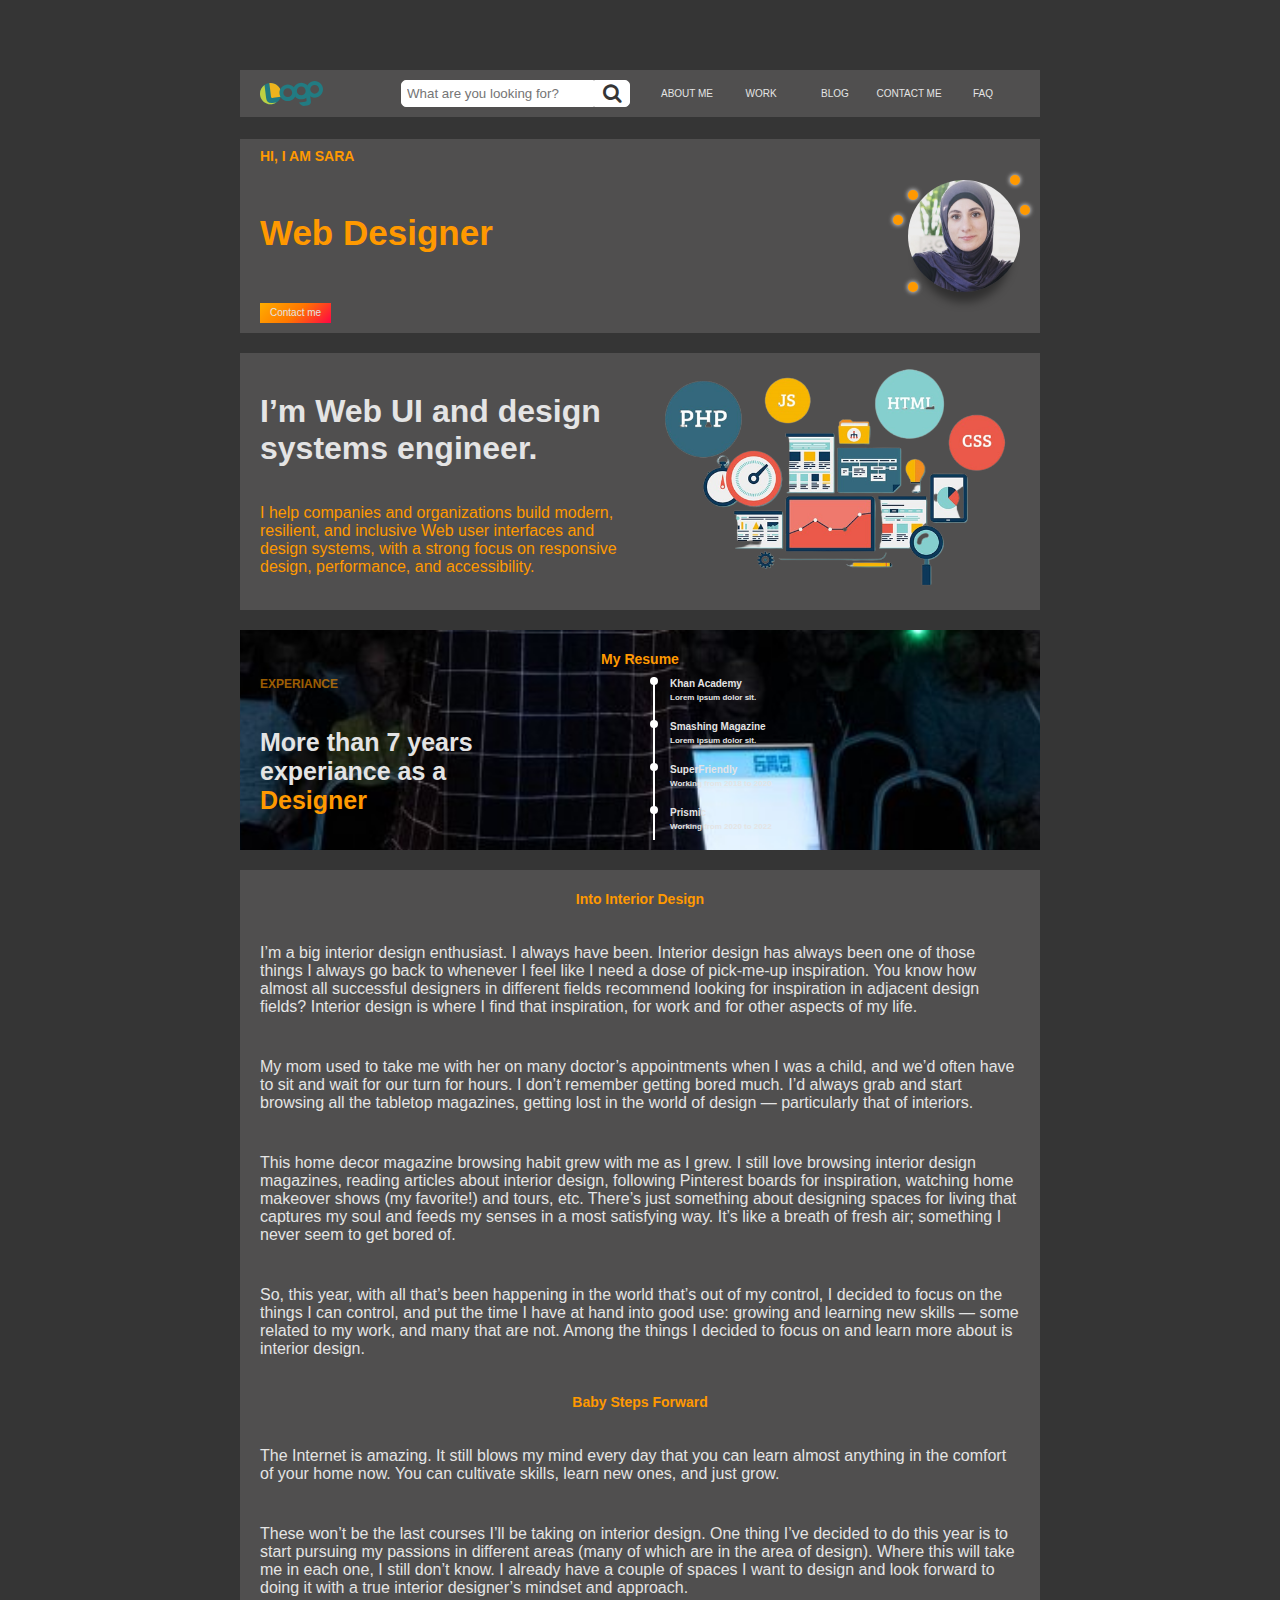
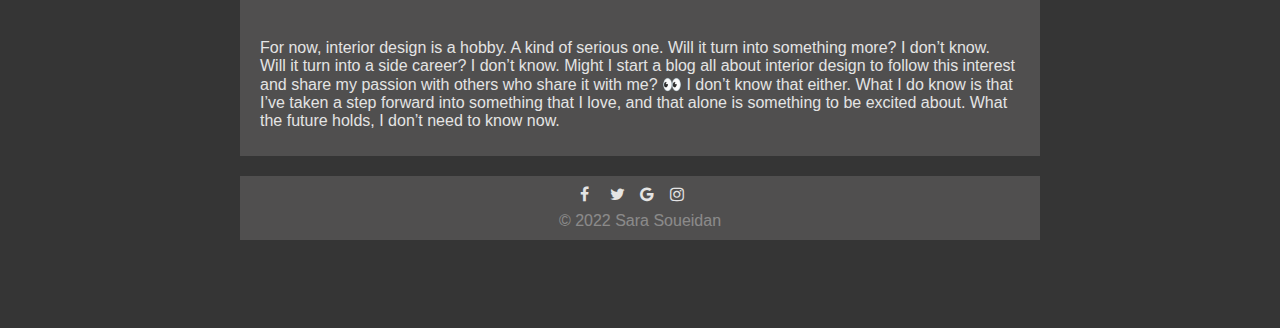
==== commit fe46a3ca: "case2_without_animation" ====
--- a/index.html
+++ b/index.html
@@ -4,37 +4,103 @@
     <meta charset="UTF-8" />
     <meta http-equiv="X-UA-Compatible" content="IE=edge" />
     <meta name="viewport" content="width=device-width, initial-scale=1.0" />
-    <title>Document</title>
+    <title>Case2</title>
+    <link rel="icon" type="image/x-icon" href="./img/Logo-Logo.svg" />
     <link rel="stylesheet" href="index.css" />
+    <link
+      rel="stylesheet"
+      href="https://maxcdn.bootstrapcdn.com/font-awesome/4.4.0/css/font-awesome.min.css"
+    />
   </head>
   <body>
-
     <div class="wrapper">
       <div class="left"><img src="./img/Logo-Logo.svg" alt="" /></div>
       <div class="right">
-
         <header>
           <section class="content">
-            <div class="content__left hide">
+            <div class="content__left">
               <a href="#">
-                <img src="./img/Logo-Logo.svg" alt="logo" />
+                <img class="hide" src="./img/Logo-Logo.svg" alt="logo" />
               </a>
-            </div>
-    
+              <div class="search">
+                <input
+                  class="search_text"
+                  type="text"
+                  placeholder="What are you looking for?"
+                />
+                <button class="search_button" type="submit">
+                  <i class="fa fa-search"></i>
+                </button>
+              </div>
+            </div>
+
             <nav class="content__right">
               <ul class="navigation">
-                <li><a target="_blank" href="#">ABOUT ME</a></li>
-                <li><a target="_blank" href="#">WORK</a></li>
-                <li><a target="_blank" href="#">SPEAKING</a></li>
-                <li><a target="_blank" href="#">BLOG</a></li>
-                <li><a target="_blank" href="#">HIRE ME</a></li>
+                <li>
+                  <a ! href="#">ABOUT ME</a>
+                  <ul class="submenu">
+                    <li>
+                      <a class="sublink" href="#">My biography</a>
+                    </li>
+                    <li>
+                      <a class="sublink" href="#">My experiance</a>
+                    </li>
+                    <li>
+                      <a class="sublink" href="#">My hobby</a>
+                    </li>
+                  </ul>
+                </li>
+                <li>
+                  <a href="#">WORK</a>
+                  <ul class="submenu">
+                    <li>
+                      <a class="sublink" href="#">Khan Academy</a>
+                    </li>
+                    <li>
+                      <a class="sublink" href="#">Smashing Magazine</a>
+                    </li>
+                    <li>
+                      <a class="sublink" href="#">Codrops</a>
+                    </li>
+                  </ul>
+                </li>
+                <li>
+                  <a href="#">BLOG</a>
+                  <ul class="submenu">
+                    <li>
+                      <a class="sublink" href="#">My biography</a>
+                    </li>
+                    <li>
+                      <a class="sublink" href="#">My experiance</a>
+                    </li>
+                    <li>
+                      <a class="sublink" href="#">My hobby</a>
+                    </li>
+                  </ul>
+                </li>
+                <li>
+                  <a href="#">CONTACT ME</a>
+                  <ul class="submenu">
+                    <li>
+                      <a class="sublink" href="mailto:dream1nd@gmail.com"
+                        >MAIL ME</a
+                      >
+                    </li>
+                    <li>
+                      <a class="sublink" href="#">TWITTER</a>
+                    </li>
+                    <li>
+                      <a class="sublink" href="#">INSTAGRAM</a>
+                    </li>
+                  </ul>
+                </li>
+                <li><a target="_blank" href="faq.html">FAQ</a></li>
               </ul>
             </nav>
           </section>
         </header>
-  
+
         <main>
-          
           <section class="content">
             <div class="content__left">
               <h2 class="developer__name">Hi, I am Sara</h2>
@@ -43,18 +109,28 @@
                 <a target="_blank" href="https://www.google.de/">Contact me</a>
               </div>
             </div>
-    
+
             <div class="content__left">
               <div class="developer__photo">
-                <div class="developer__photo_decoration1 photo__decoration"></div>
-                <div class="developer__photo_decoration2 photo__decoration"></div>
-                <div class="developer__photo_decoration3 photo__decoration"></div>
-                <div class="developer__photo_decoration4 photo__decoration"></div>
-                <div class="developer__photo_decoration5 photo__decoration"></div>
+                <div
+                  class="developer__photo_decoration1 photo__decoration"
+                ></div>
+                <div
+                  class="developer__photo_decoration2 photo__decoration"
+                ></div>
+                <div
+                  class="developer__photo_decoration3 photo__decoration"
+                ></div>
+                <div
+                  class="developer__photo_decoration4 photo__decoration"
+                ></div>
+                <div
+                  class="developer__photo_decoration5 photo__decoration"
+                ></div>
               </div>
             </div>
           </section>
-    
+
           <section class="content">
             <div class="content__left">
               <h1 class="developer_about">
@@ -67,13 +143,16 @@
               </p>
             </div>
             <div class="content__right">
-              <img src="/img/web-remov.png" alt="technologys" class = "web_instr"
-              >
-            </div>
-          </section>
-          
-          <section class="content">
-
+              <img
+                src="./img/web-remov.png"
+                alt="technologys"
+                class="web_instr"
+                type="png"
+              />
+            </div>
+          </section>
+
+          <section class="content paralax">
             <h2 class="resume__title">my resume</h2>
 
             <div class="content__left">
@@ -87,30 +166,60 @@
 
             <div class="content__right">
               <ul class="skills__list">
-                <li class="skills__item_main"><a target="_blank" href="https://www.khanacademy.org/">Khan Academy</a> </li>
+                <li class="skills__item_main">
+                  <a target="_blank" href="https://www.khanacademy.org/"
+                    >Khan Academy</a
+                  >
+                </li>
                 <li class="skills__item_description">Lorem ipsum dolor sit.</li>
-                <li class="skills__item_main"><a target="_blank" href="http://smashingmagazine.com/">Smashing Magazine</a> </li>
+                <li class="skills__item_main">
+                  <a target="_blank" href="http://smashingmagazine.com/"
+                    >Smashing Magazine</a
+                  >
+                </li>
                 <li class="skills__item_description">Lorem ipsum dolor sit.</li>
-                <li class="skills__item_main"><a target="_blank" href="https://superfriendlydesign.systems/">SuperFriendly</a> </li>
-                <li class="skills__item_description">Working from 2018 to 2020</li>
-                <li class="skills__item_main"><a target="_blank" href="https://prismic.io/">Prismic</a> </li>
-                <li class="skills__item_description">Working from 2020 to 2022</li>
+                <li class="skills__item_main">
+                  <a target="_blank" href="https://superfriendlydesign.systems/"
+                    >SuperFriendly</a
+                  >
+                </li>
+                <li class="skills__item_description">
+                  Working from 2018 to 2020
+                </li>
+                <li class="skills__item_main">
+                  <a target="_blank" href="https://prismic.io/">Prismic</a>
+                </li>
+                <li class="skills__item_description">
+                  Working from 2020 to 2022
+                </li>
               </ul>
             </div>
-
-          </section>
-
+          </section>
+          <section class="content one_collumn">
+            <h2 class="work__title">Into Interior Design</h2>
+            <p>I’m a big interior design enthusiast. I always have been. Interior design has always been one of those things I always go back to whenever I feel like I need a dose of pick-me-up inspiration. You know how almost all successful designers in different fields recommend looking for inspiration in adjacent design fields? Interior design is where I find that inspiration, for work and for other aspects of my life.</p>
+            <p>My mom used to take me with her on many doctor’s appointments when I was a child, and we’d often have to sit and wait for our turn for hours. I don’t remember getting bored much. I’d always grab and start browsing all the tabletop magazines, getting lost in the world of design — particularly that of interiors.</p>
+            <p>This home decor magazine browsing habit grew with me as I grew. I still love browsing interior design magazines, reading articles about interior design, following Pinterest boards for inspiration, watching home makeover shows (my favorite!) and tours, etc. There’s just something about designing spaces for living that captures my soul and feeds my senses in a most satisfying way. It’s like a breath of fresh air; something I never seem to get bored of.</p>
+            <p>So, this year, with all that’s been happening in the world that’s out of my control, I decided to focus on the things I can control, and put the time I have at hand into good use: growing and learning new skills — some related to my work, and many that are not. Among the things I decided to focus on and learn more about is interior design.</p>
+            <h2 class="work__title">Baby steps forward</h2>
+            <p>The Internet is amazing. It still blows my mind every day that you can learn almost anything in the comfort of your home now. You can cultivate skills, learn new ones, and just grow.</p>
+            <p>These won’t be the last courses I’ll be taking on interior design. One thing I’ve decided to do this year is to start pursuing my passions in different areas (many of which are in the area of design). Where this will take me in each one, I still don’t know. I already have a couple of spaces I want to design and look forward to doing it with a true interior designer’s mindset and approach.</p>
+            <p>For now, interior design is a hobby. A kind of serious one. Will it turn into something more? I don’t know. Will it turn into a side career? I don’t know. Might I start a blog all about interior design to follow this interest and share my passion with others who share it with me? 👀 I don’t know that either. What I do know is that I’ve taken a step forward into something that I love, and that alone is something to be excited about. What the future holds, I don’t need to know now.</p>
         </main>
-            
+
         <footer>
-          <section class="content">
-            <p class="copyright">© 2013–Today / Copyright Sara Soueidan. All rights reserved.</p>
-            <p>created by Anatoliy Chumak and Anna Hovzan</p>
+          <section class="content one_collumn">
+            <div class="social_media">
+              <a href="#" class="fa fa-facebook"></a>
+              <a href="#" class="fa fa-twitter"></a>
+              <a href="#" class="fa fa-google"></a>
+              <a href="#" class="fa fa-instagram"></a>
+            </div>
+            <p class="copyright">© 2022 Sara Soueidan</p>
           </section>
         </footer>
-
+        <br />
       </div>
     </div>
-
   </body>
 </html>
--- a/index.css
+++ b/index.css
@@ -1,40 +1,48 @@
-/* ПИТАННЯ 
-1. Чому wrapper не можливо центризувати по висоті 
-2. Стилістика My resume , skills_list, чи можливо реалізувати дизайн списку іншим способом
-3. Чому 
-content__left {
-justify-items: center;}
-не центрує contact__button (дочірній елемент) в медіа-запросі
-довелося виконати через
- contact__button{
-  justefy_self: center;} 
-   
+/* 
+                  HEADER
+
+-  FAQ-page                                                 V
+-  link to Mail                                             V
+-  sub-menus                                                V
+-  menu appear after mouse-over                             V
+-  add search-bar (dummy)                                   V
+-  make it ‘frozen’ by scrolling                            V
+
+                OTHER
+- button-clicks and do animation using css-functionality   X
+- Read about graphical optimization.                        X
+-  parallax-effect                                          V
+  
  */
-
 
 * {
   box-sizing: border-box;
   font-family: Arial, "Helvetica Neue", Helvetica, sans-serif;
 }
-:root{
-  --textcolor-white:#e4e4e4;
+:root {
+  --textcolor-white: #e4e4e4;
   --textcolor-orange: #ff9900;
-  --textcolor-hover: #ff7300;
-}
-
-body{
+  --textcolor-hover: #ff9900;
+  --bg-color: #353535;
+}
+
+body {
   padding: 0;
   margin: 0;
-  background-color: rgb(53, 53, 53);
-  
-}
-a{
+  background-color: var(--bg-color);
+}
+h2 {
+  color: var(--textcolor-orange);
+  text-transform: capitalize;
+  font-size: 14px;
+  line-height: 14px;
+}
+a {
   color: inherit;
   text-decoration: none;
 }
-
 /* Side left //////////////////////////////////// */
-.left{
+.left {
   display: none;
 }
 @media (min-width: 1600px) {
@@ -49,37 +57,32 @@
     grid-gap: 4%;
     align-items: center;
     max-width: 2500px;
-    min-width: 1800px; 
+    min-width: 1800px;
     margin: 0 auto;
   }
   .right {
     width: 800px;
     overflow: auto;
   }
-  .left{
+  .left {
     display: grid;
     justify-items: end;
   }
-  .left>img{
+  .left > img {
     width: 800px;
   }
 }
 /* ////////////////////////////////////////// */
-
-
-
-
-
 
 /* Side right //////////////////////////////////// */
 
 /* common settings------------------------- */
 .right {
   background-color: #353535;
-  padding: 50px 0;  
+  padding: 50px 0;
   color: var(--textcolor-white);
 }
-.content{
+.content {
   width: 80%;
   max-width: 800px;
   margin: 20px auto;
@@ -90,49 +93,123 @@
   padding: 10px 20px;
   grid-column-gap: 20px;
 }
-.content__left, .content__right{
-  /* border: 1px solid red; */
+.content__left,
+.content__right {
   display: grid;
   grid-template-columns: 1fr;
 }
-
-
-
+.one_collumn {
+  grid-template-columns: 1fr;
+  grid-template-rows: 1fr;
+  grid-row-gap: 10px;
+}
 
 /* Header------------------------------------- */
-.content__left a{
+header {
+  position: sticky;
+  top: 0;
+  left: 0;
+  z-index: 1;
+}
+header .content {
+  border-bottom: 2px solid #353535;
+}
+header .content__left {
+  grid-template-columns: auto 1fr;
+  grid-gap: 1em;
+}
+.content__left a {
   display: grid;
   grid-template-columns: 1fr;
   align-items: center;
   justify-items: start;
 }
-.content__left img{
+.content__left img {
   height: 25px;
 }
 
+.search {
+  display: flex;
+  justify-self: end;
+}
+.search_text {
+  width: 100%;
+  border: 1px solid #ffffff;
+  padding: 5px;
+  border-radius: 5px 0 0 5px;
+  outline: none;
+}
+.search_text:focus {
+  color: var(--bg-color);
+  box-shadow: inset 0 0 10px 0 rgba(0, 0, 0, 0.233);
+}
+.search_button:focus {
+  color: var(--textcolor-hover);
+}
+.search_button {
+  width: 40px;
+  border: 1px solid #ffffff;
+  background: #ffffff;
+  text-align: center;
+  color: var(--bg-color);
+  border-radius: 0 5px 5px 0;
+  cursor: pointer;
+  font-size: 20px;
+}
+
+/* right */
 .navigation {
   display: grid;
   grid-template-columns: repeat(5, 1fr);
-  justify-items: center;
+
   list-style: none;
   padding: 0;
   margin: 0;
   white-space: nowrap;
-  grid-gap: 5px;
   align-items: center;
   font-size: 10px;
 }
-.navigation>li:hover{
-  color: var(--textcolor-hover);
-}
+.navigation > li {
+  text-align: center;
+  position: relative;
+}
+.navigation > li:hover {
+  color: var(--textcolor-orange);
+}
+
+.submenu {
+  display: none;
+  list-style: none;
+  position: absolute;
+  top: 10px;
+  right: 0;
+  padding: 17px 0 0 0;
+}
+.sublink {
+  background-color: #00000062;
+  display: block;
+  padding: 10px;
+  color: var(--textcolor-white);
+  text-align: left;
+
+  /*border-bottom: 1px solid var(--textcolor-orange);*/
+  margin: 3px 0;
+  text-transform: uppercase;
+}
+
+.navigation > li:hover .submenu {
+  color: var(--textcolor-orange);
+  display: block;
+}
+.sublink:hover {
+  color: var(--bg-color);
+  background: var(--textcolor-orange);
+}
+
 /* --------------------------------------------- */
 
-
-
-
-
 /* Main------------------------------------------ */
-              /* section#1 */
+/* section#1 */
 /* left */
 .developer__name {
   font-size: 14px;
@@ -141,7 +218,6 @@
 }
 .developer__speciality {
   color: var(--textcolor-orange);
-  line-height: 0;
   font-size: 35px;
   font-weight: 900;
   margin: 0 0 50px 0;
@@ -173,12 +249,12 @@
   border-radius: 50%;
   box-shadow: 0 0 5px 0 rgb(255, 255, 255);
   position: absolute;
-} 
+}
 .developer__photo_decoration1 {
   bottom: 0;
   left: 0;
 }
-.developer__photo_decoration2{
+.developer__photo_decoration2 {
   top: 35px;
   left: -15px;
 }
@@ -195,9 +271,8 @@
   right: -10px;
 }
 
-
-              /* section#2 */
-/* left */ 
+/* section#2 */
+/* left */
 .developer_about {
   align-self: end;
 }
@@ -205,43 +280,42 @@
   color: var(--textcolor-orange);
   align-self: start;
 }
-/* right */ 
-.content__right >img {
+/* right */
+.content__right > img {
   width: 100%;
   align-self: center;
 }
 
-              /* section#3*/
-/* UPPER MIDDLE */  
+/* section#3*/
+/* UPPER MIDDLE */
+.paralax {
+  background: url("./img/paralax_photo.jpeg") center / cover no-repeat fixed;
+}
 .resume__title {
   grid-column: span 2;
   justify-self: center;
-  color: var(--textcolor-orange);
-  text-transform: capitalize;
-  font-size: 14px;
-  line-height: 14px;
 }
 
 /* left */
-.experiance__title{
+.experiance__title {
   text-transform: uppercase;
   font-size: 12px;
   color: var(--textcolor-orange);
   opacity: 60%;
   margin-top: 0;
 }
-.experiance__description{
+.experiance__description {
   font-size: 25px;
   font-weight: bold;
   justify-self: baseline;
 }
-.text-orange{
-  color: var(--textcolor-orange);
-} 
+.text-orange {
+  color: var(--textcolor-orange);
+}
 
 /* right*/
 
-.skills__list{
+.skills__list {
   position: relative;
   margin: 0;
   padding-left: 20px;
@@ -250,17 +324,17 @@
   font-weight: bold;
   line-height: 14px;
 }
-.skills__item_main:hover.skills__item_main>a{
+.skills__item_main:hover.skills__item_main > a {
   color: var(--textcolor-hover);
 }
-.skills__item_description{
+.skills__item_description {
   font-size: 8px;
   padding-bottom: 15px;
 }
-.skills__item_description:last-child{
+.skills__item_description:last-child {
   padding-bottom: 0;
-} 
-.skills__list:before{
+}
+.skills__list:before {
   content: "";
   height: 100%;
   width: 2px;
@@ -270,7 +344,7 @@
   top: 0;
   left: 3px;
 }
-.skills__item_main:before{
+.skills__item_main:before {
   content: "";
   display: block;
   height: 8px;
@@ -280,37 +354,36 @@
   position: absolute;
   left: 0;
 }
-.skills__item_main:hover:before{
+.skills__item_main:hover:before {
   background-color: var(--textcolor-hover);
-} 
+}
+
+/* section#4*/
+
+.work__title {
+  text-align: center;
+}
 /* ---------------------------------------------- */
 
-
-
-
 /* Footer------------------------------------------ */
 
-footer .content{
-  grid-template-columns: 1fr;
+.social_media {
+  display: grid;
+  grid-template-columns: repeat(4, 30px);
+  justify-content: center;
+}
+.copyright {
+  opacity: 40%;
+  margin: 0;
   text-align: center;
 }
-.copyright{
-  font-weight: 900;
-}
-footer p {
-  opacity: 60%;
-}
+
 /* ------------------------------------------------ */
 
-
-
-
-
-
 /* Wight 600 px ////////////////////////////////////// */
 
 @media (max-width: 600px) {
-  .right{
+  .right {
     padding: 0;
   }
   .content {
@@ -321,10 +394,10 @@
     grid-gap: 20px;
     padding: 20px;
   }
-  .hide{
+  .hide {
     display: none;
   }
-  .contact__button{
+  .contact__button {
     justify-self: center;
   }
   .resume__title {
@@ -334,7 +407,4 @@
   footer p {
     margin: 0;
   }
-  }
-
-
-  +}
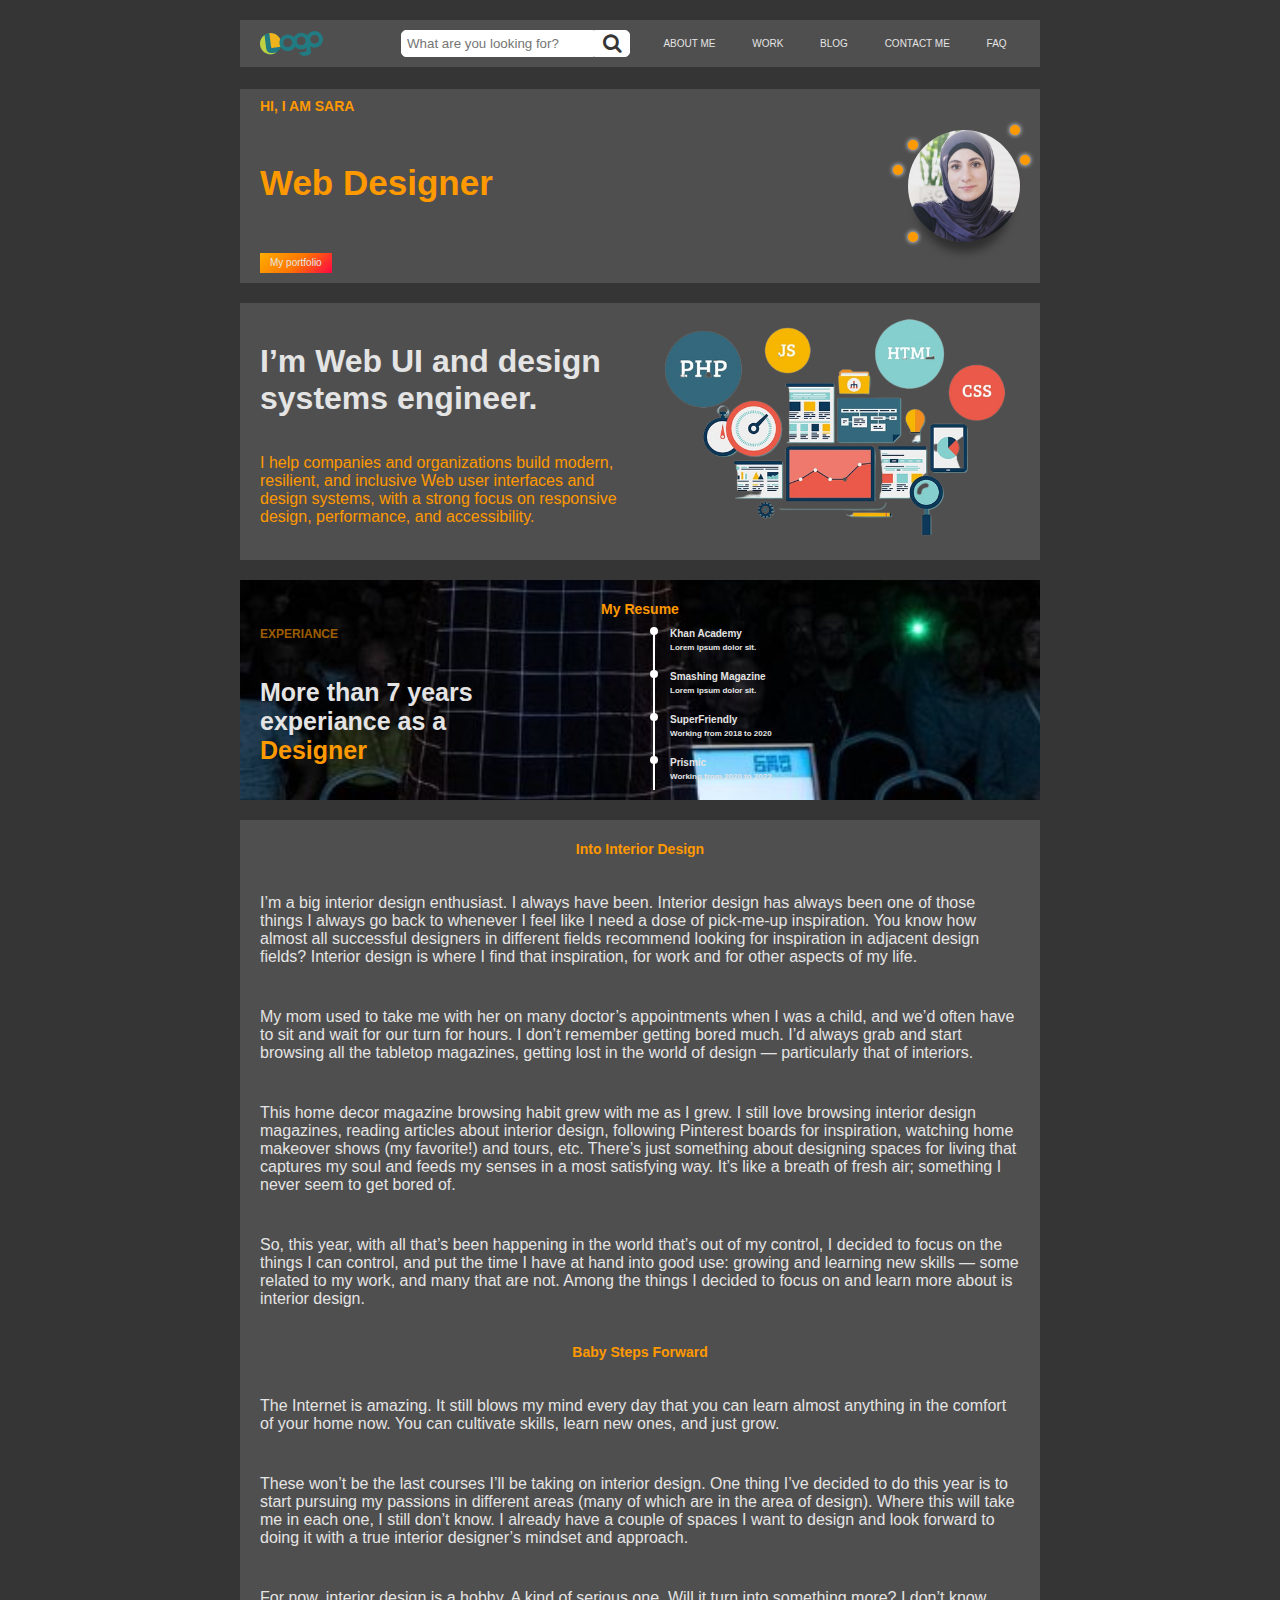
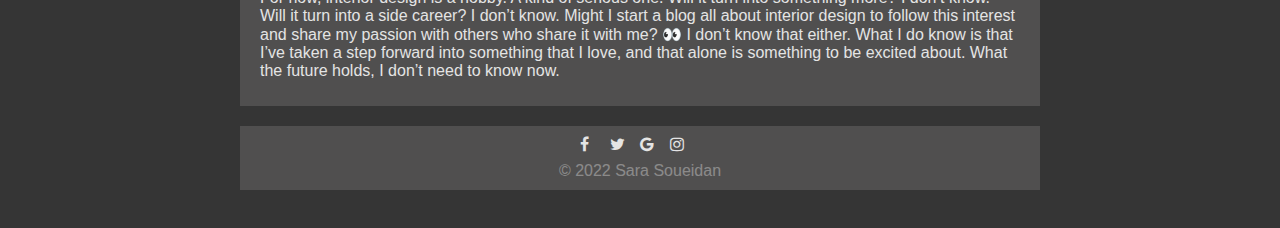
==== commit 2841fcc9: "case2ready" ====
--- a/index.html
+++ b/index.html
@@ -37,7 +37,7 @@
             <nav class="content__right">
               <ul class="navigation">
                 <li>
-                  <a ! href="#">ABOUT ME</a>
+                  <a href="#">ABOUT ME</a>
                   <ul class="submenu">
                     <li>
                       <a class="sublink" href="#">My biography</a>
@@ -82,8 +82,7 @@
                   <a href="#">CONTACT ME</a>
                   <ul class="submenu">
                     <li>
-                      <a class="sublink" href="mailto:dream1nd@gmail.com"
-                        >MAIL ME</a
+                      <a class="sublink" href="mailto:dream1nd@gmail.com">MAIL ME</a
                       >
                     </li>
                     <li>
@@ -105,8 +104,8 @@
             <div class="content__left">
               <h2 class="developer__name">Hi, I am Sara</h2>
               <p class="developer__speciality">Web Designer</p>
-              <div class="contact__button">
-                <a target="_blank" href="https://www.google.de/">Contact me</a>
+              <div class="portfolio__button">
+                <a target="_blank" href="#">My portfolio</a>
               </div>
             </div>
 
@@ -205,6 +204,7 @@
             <p>The Internet is amazing. It still blows my mind every day that you can learn almost anything in the comfort of your home now. You can cultivate skills, learn new ones, and just grow.</p>
             <p>These won’t be the last courses I’ll be taking on interior design. One thing I’ve decided to do this year is to start pursuing my passions in different areas (many of which are in the area of design). Where this will take me in each one, I still don’t know. I already have a couple of spaces I want to design and look forward to doing it with a true interior designer’s mindset and approach.</p>
             <p>For now, interior design is a hobby. A kind of serious one. Will it turn into something more? I don’t know. Will it turn into a side career? I don’t know. Might I start a blog all about interior design to follow this interest and share my passion with others who share it with me? 👀 I don’t know that either. What I do know is that I’ve taken a step forward into something that I love, and that alone is something to be excited about. What the future holds, I don’t need to know now.</p>
+          </section>
         </main>
 
         <footer>
--- a/index.css
+++ b/index.css
@@ -56,13 +56,13 @@
     padding: 100px;
     grid-gap: 4%;
     align-items: center;
-    max-width: 2500px;
     min-width: 1800px;
     margin: 0 auto;
   }
   .right {
     width: 800px;
     overflow: auto;
+    max-height: 1200px;
   }
   .left {
     display: grid;
@@ -79,7 +79,6 @@
 /* common settings------------------------- */
 .right {
   background-color: #353535;
-  padding: 50px 0;
   color: var(--textcolor-white);
 }
 .content {
@@ -109,7 +108,7 @@
   position: sticky;
   top: 0;
   left: 0;
-  z-index: 1;
+  z-index: 2;
 }
 header .content {
   border-bottom: 2px solid #353535;
@@ -160,8 +159,9 @@
 /* right */
 .navigation {
   display: grid;
-  grid-template-columns: repeat(5, 1fr);
-
+  grid-template-columns: repeat(5, auto);
+  grid-gap: 10px;
+  /* border: 1px solid red; */
   list-style: none;
   padding: 0;
   margin: 0;
@@ -170,8 +170,12 @@
   font-size: 10px;
 }
 .navigation > li {
+  /* border: 1px solid rgb(0, 255, 55); */
   text-align: center;
   position: relative;
+}
+.navigation > a {
+  border: 1px solid rgb(47, 0, 255);
 }
 .navigation > li:hover {
   color: var(--textcolor-orange);
@@ -222,15 +226,70 @@
   font-weight: 900;
   margin: 0 0 50px 0;
 }
-.contact__button {
+.portfolio__button {
   line-height: 0;
   justify-self: start;
   font-size: 10px;
+  position: relative;
+}
+
+/* 
+========================
+         BUTTON 
+========================
+*/
+
+.portfolio__button::before {
+  content: "";
+  position: absolute;
+  top: 0;
+  left: 0;
+  width: 100%;
+  height: 100%;
   background: linear-gradient(135deg, #ffae00 0%, #ff7700 50%, #ff0644 100%);
-}
-.contact__button > a {
+  transition: all 0.3s;
+}
+.portfolio__button:hover::before {
+  opacity: 0;
+  transform: scale(0.5, 0.5);
+}
+.portfolio__button::after {
+  content: "";
+  position: absolute;
+  top: -1px;
+  left: 0;
+  width: 100%;
+  height: 100%;
+  opacity: 0;
+  transition: all 0.3s;
+  border: 1px solid var(--textcolor-orange);
+  transform: scale(1.2, 1.2);
+}
+.portfolio__button:hover::after {
+  opacity: 1;
+  transform: scale(1);
+}
+.portfolio__button:active::after {
+  transform: scale(0.9);
+  /* outline: 1px solid white; */
+  border: 1px solid white;
+  transition: all 0.1s;
+}
+.portfolio__button > a {
+  z-index: 1;
   padding: 10px;
-}
+  position: relative;
+}
+.contaportfolio__buttonct__button > a:active {
+  color: var(--textcolor-orange);
+}
+
+/* 
+========================
+         BUTTON 
+========================
+*/
+
 /* right */
 .developer__photo {
   height: 112px;
@@ -363,6 +422,18 @@
 .work__title {
   text-align: center;
 }
+
+.animation {
+  height: 20px;
+  width: 60px;
+  background-color: #ff7700;
+  text-align: center;
+  transition: transform 1s ease-in-out;
+}
+
+.animation:hover {
+  transform: translateY(100%);
+}
 /* ---------------------------------------------- */
 
 /* Footer------------------------------------------ */
@@ -397,7 +468,7 @@
   .hide {
     display: none;
   }
-  .contact__button {
+  .portfolio__button {
     justify-self: center;
   }
   .resume__title {
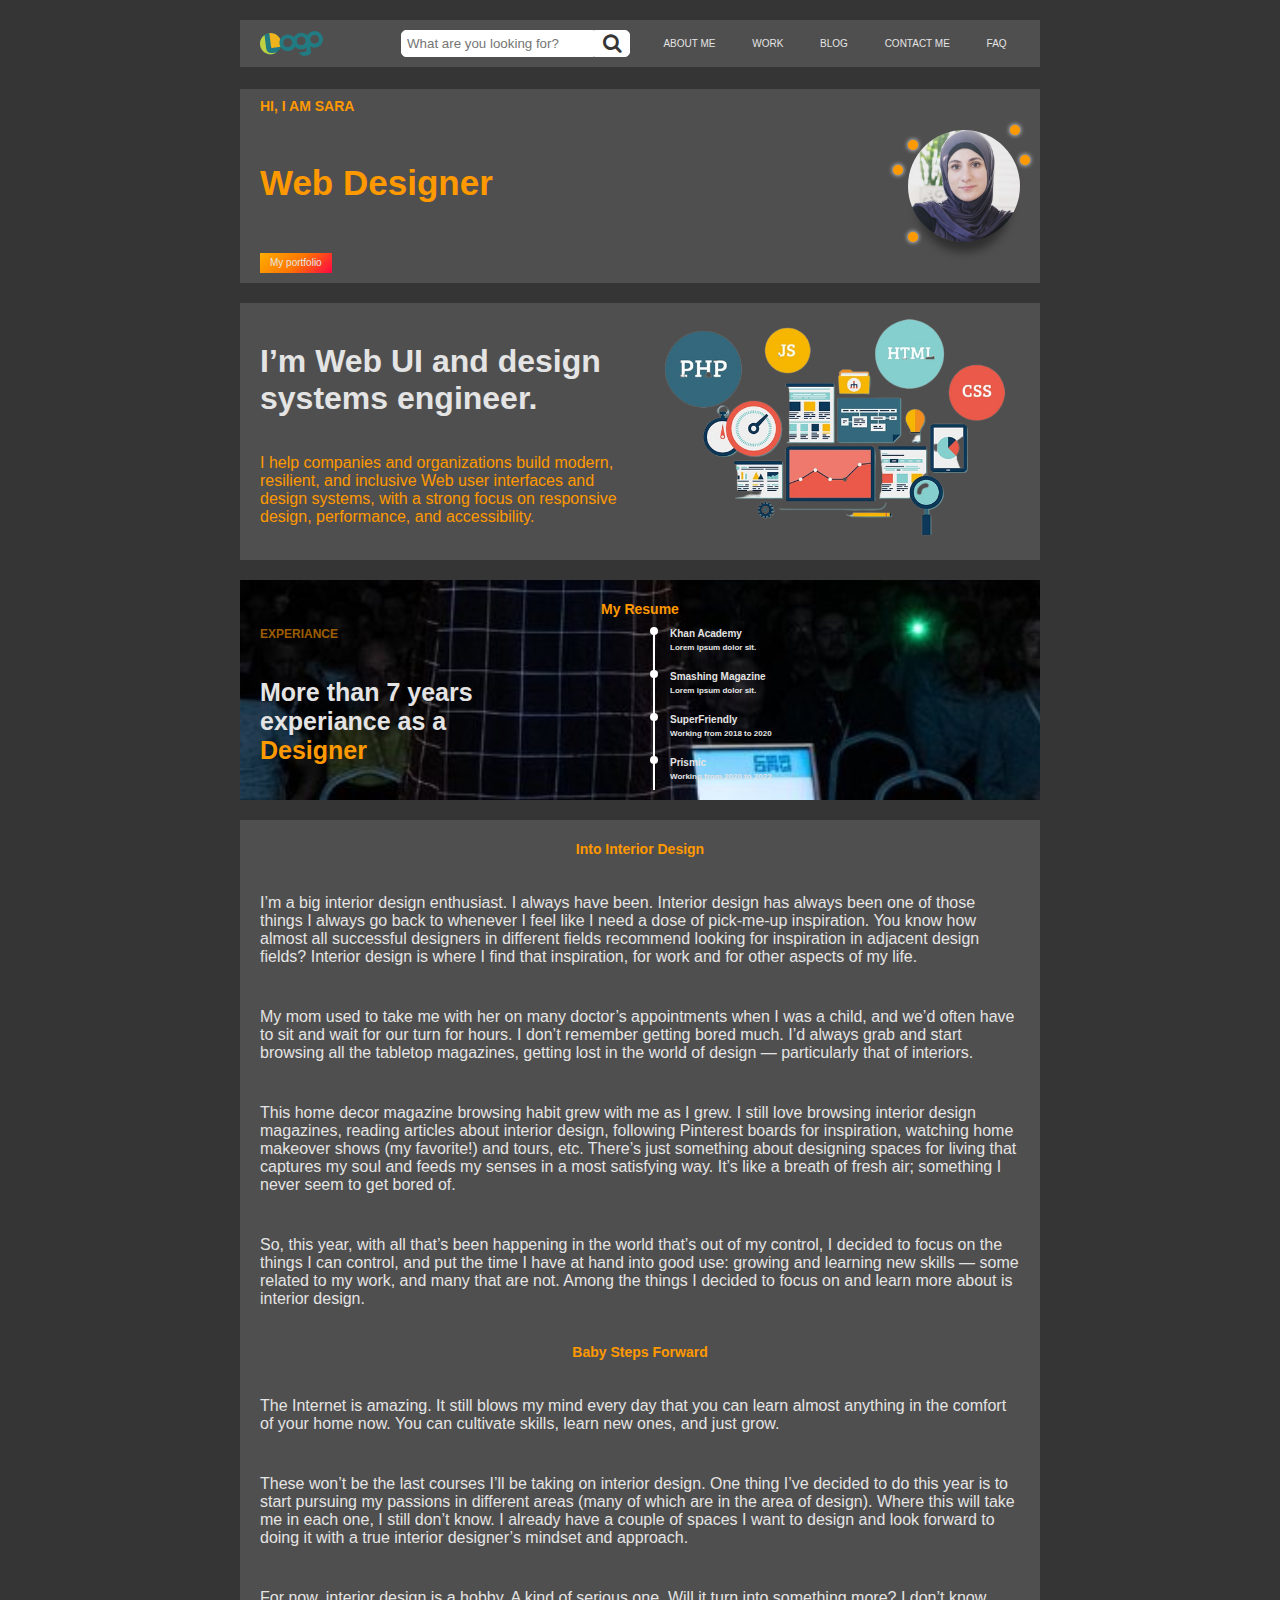
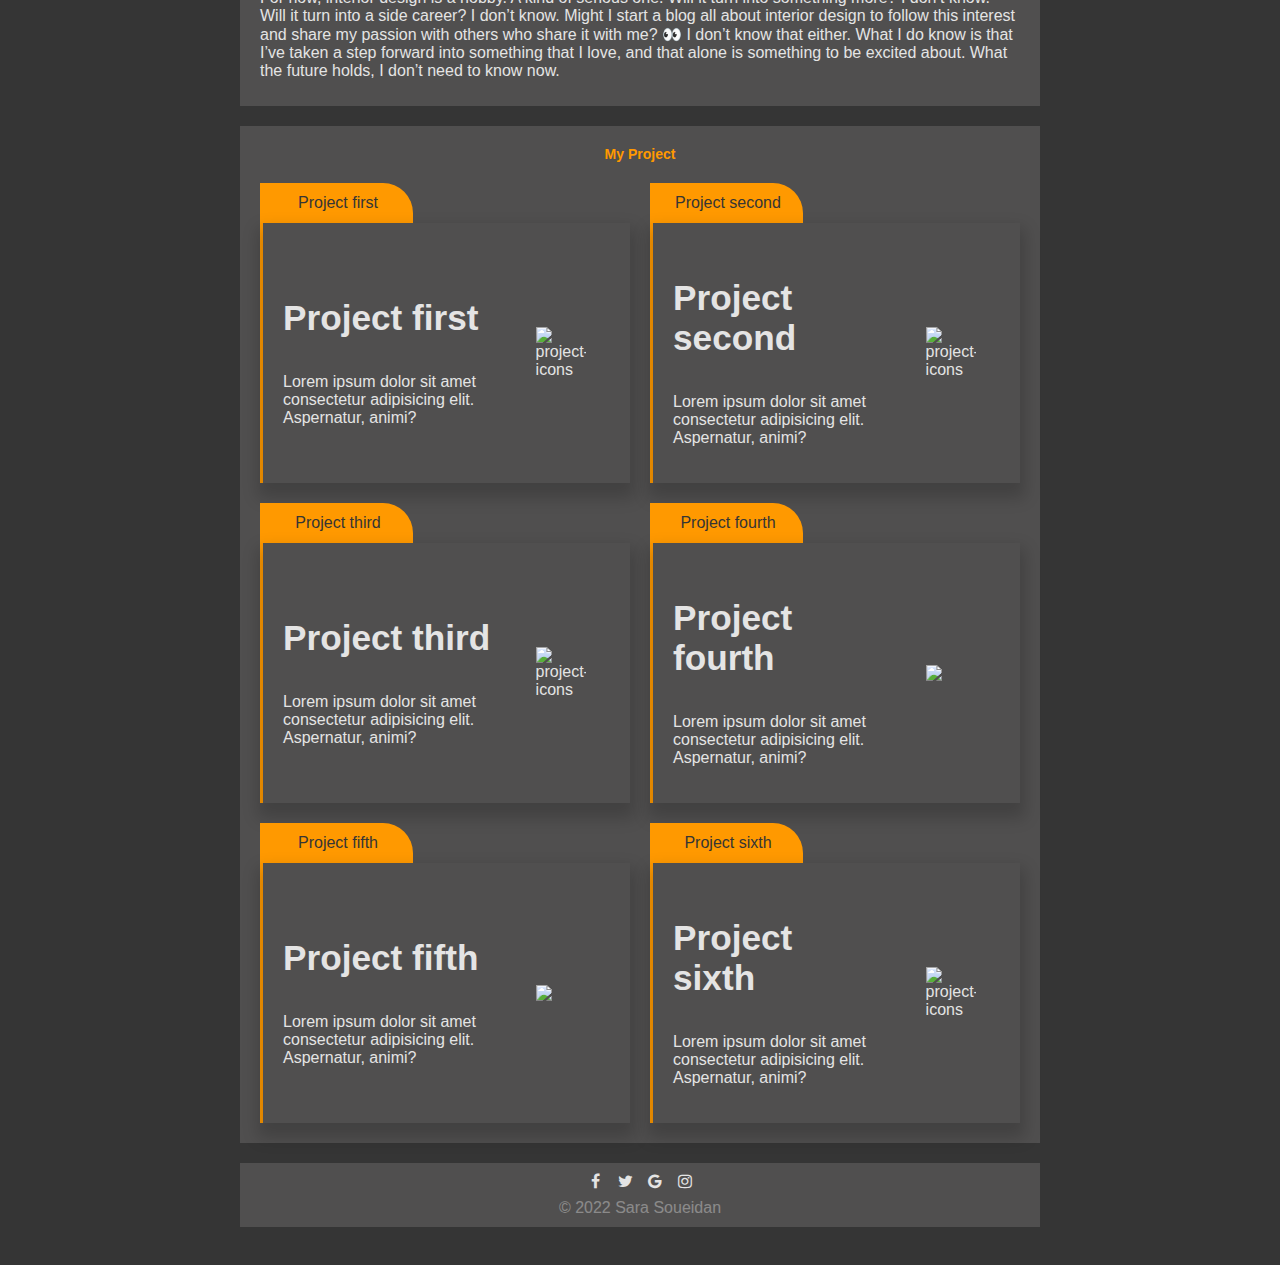
==== commit 447a813f: "Case__3_in_process" ====
--- a/index.html
+++ b/index.html
@@ -152,7 +152,7 @@
           </section>
 
           <section class="content paralax">
-            <h2 class="resume__title">my resume</h2>
+            <h2 class="center__title">my resume</h2>
 
             <div class="content__left">
               <h3 class="experiance__title">experiance</h3>
@@ -205,6 +205,71 @@
             <p>These won’t be the last courses I’ll be taking on interior design. One thing I’ve decided to do this year is to start pursuing my passions in different areas (many of which are in the area of design). Where this will take me in each one, I still don’t know. I already have a couple of spaces I want to design and look forward to doing it with a true interior designer’s mindset and approach.</p>
             <p>For now, interior design is a hobby. A kind of serious one. Will it turn into something more? I don’t know. Will it turn into a side career? I don’t know. Might I start a blog all about interior design to follow this interest and share my passion with others who share it with me? 👀 I don’t know that either. What I do know is that I’ve taken a step forward into something that I love, and that alone is something to be excited about. What the future holds, I don’t need to know now.</p>
           </section>
+          <section class="content my_project">
+                <h2 class="center__title">My project</h2>
+              <div class="project_card">
+                <div class="project_title">Project first</div>
+                <div class="project_content">
+                  <div class="project_text"> 
+                    <h3>Project first</h3>
+                    <p>Lorem ipsum dolor sit amet consectetur adipisicing elit. Aspernatur, animi?</p>
+                  </div>
+                  <img class="project_image" src="https://cdn0.iconfinder.com/data/icons/social-network-9/50/22-512.png" alt="project-icons">
+                </div>
+              </div>
+              <div class="project_card">
+                <div class="project_title">Project second</div>
+                <div class="project_content">
+                  <div class="project_text"> 
+                    <h3>Project second</h3>
+                    <p>Lorem ipsum dolor sit amet consectetur adipisicing elit. Aspernatur, animi?</p>
+                  </div>
+                  <img class="project_image" src="https://cdn1.iconfinder.com/data/icons/logotypes/32/badge-css-3-512.png" alt="project-icons">
+                </div>
+              </div>
+              <div class="project_card">
+                <div class="project_title">Project third</div>
+                <div class="project_content">
+                  <div class="project_text"> 
+                    <h3>Project third</h3>
+                    <p>Lorem ipsum dolor sit amet consectetur adipisicing elit. Aspernatur, animi?</p>
+                  </div>
+                  <img class="project_image" src="https://cdn2.iconfinder.com/data/icons/designer-skills/128/code-programming-javascript-software-develop-command-language-512.png" alt="project-icons">
+                </div>
+              </div>
+              <div class="project_card">
+                <div class="project_title">Project fourth</div>
+                <div class="project_content">
+                  <div class="project_text"> 
+                    <h3>Project fourth</h3>
+                    <p>Lorem ipsum dolor sit amet consectetur adipisicing elit. Aspernatur, animi?</p>
+                  </div>
+                  <img class="project_image" src="https://cdn0.iconfinder.com/data/icons/logos-brands-in-colors/128/react_color-512.png">
+                </div>
+              </div>
+              <div class="project_card">
+                <div class="project_title">Project fifth</div>
+                <div class="project_content">
+                  <div class="project_text"> 
+                    <h3>Project fifth</h3>
+                    <p>Lorem ipsum dolor sit amet consectetur adipisicing elit. Aspernatur, animi?</p>
+                  </div>
+                  <img class="project_image" src="https://cdn3.iconfinder.com/data/icons/social-media-2169/24/social_media_social_media_logo_git-512.png">
+                </div>
+              </div>
+              <div class="project_card">
+                <div class="project_title">Project sixth</div>
+                <div class="project_content">
+                  <div class="project_text"> 
+                    <h3>Project sixth</h3>
+                    <p>Lorem ipsum dolor sit amet consectetur adipisicing elit. Aspernatur, animi?</p>
+                  </div>
+                  <img class="project_image" src="https://cdn4.iconfinder.com/data/icons/flat-pro-database-set-1/32/mysql-badge-512.png" alt="project-icons">
+                </div>
+              </div>
+           
+          </section>
+
         </main>
 
         <footer>
@@ -215,7 +280,7 @@
               <a href="#" class="fa fa-google"></a>
               <a href="#" class="fa fa-instagram"></a>
             </div>
-            <p class="copyright">© 2022 Sara Soueidan</p>
+            <p class="copyright">&copy 2022 Sara Soueidan</p>
           </section>
         </footer>
         <br />
--- a/index.css
+++ b/index.css
@@ -101,6 +101,11 @@
   grid-template-columns: 1fr;
   grid-template-rows: 1fr;
   grid-row-gap: 10px;
+}
+
+.center__title {
+  grid-column: span 2;
+  justify-self: center;
 }
 
 /* Header------------------------------------- */
@@ -350,10 +355,7 @@
 .paralax {
   background: url("./img/paralax_photo.jpeg") center / cover no-repeat fixed;
 }
-.resume__title {
-  grid-column: span 2;
-  justify-self: center;
-}
+
 
 /* left */
 .experiance__title {
@@ -434,6 +436,47 @@
 .animation:hover {
   transform: translateY(100%);
 }
+
+/* section#5*/
+
+.project_card{
+  /* height: 30vmin; */
+  max-height: 350px;
+  min-height: 300px;
+  /* background-color: #bebebe25; */
+  margin: 10px 0;
+  display: grid;
+  grid-template-rows: 40px 1fr;
+  border-left: 3px solid var(--textcolor-orange);
+}
+.project_title {
+  background-color: var(--textcolor-orange);
+  max-width: 150px;
+  border-top-right-radius: 30px;
+  text-align: center;
+  line-height: 40px;
+  color: var(--bg-color);
+}
+.project_content {
+  box-shadow: 0 10px 15px 5px rgba(0, 0, 0, 0.178);
+  display: grid;
+  grid-template-columns: 1fr 40%;
+  justify-items: center;
+  align-items: center;
+  padding-left: 20px;
+
+}
+.project_text > h3{
+  font-size: 2.2em;
+
+}
+.project_image{
+  width: 50px;
+}
+
+
+
+
 /* ---------------------------------------------- */
 
 /* Footer------------------------------------------ */
@@ -442,6 +485,7 @@
   display: grid;
   grid-template-columns: repeat(4, 30px);
   justify-content: center;
+  justify-items: center;
 }
 .copyright {
   opacity: 40%;
@@ -471,7 +515,7 @@
   .portfolio__button {
     justify-self: center;
   }
-  .resume__title {
+  .center__title {
     grid-column: span 1;
     margin: 0;
   }
@@ -479,3 +523,15 @@
     margin: 0;
   }
 }
+
+@media (max-width: 800px) {
+ 
+  main .my_project {
+    grid-template-columns: 1fr;
+  }
+  .my_project>.center__title {
+    grid-column: span 1;
+    margin: 0;
+  }
+}
+
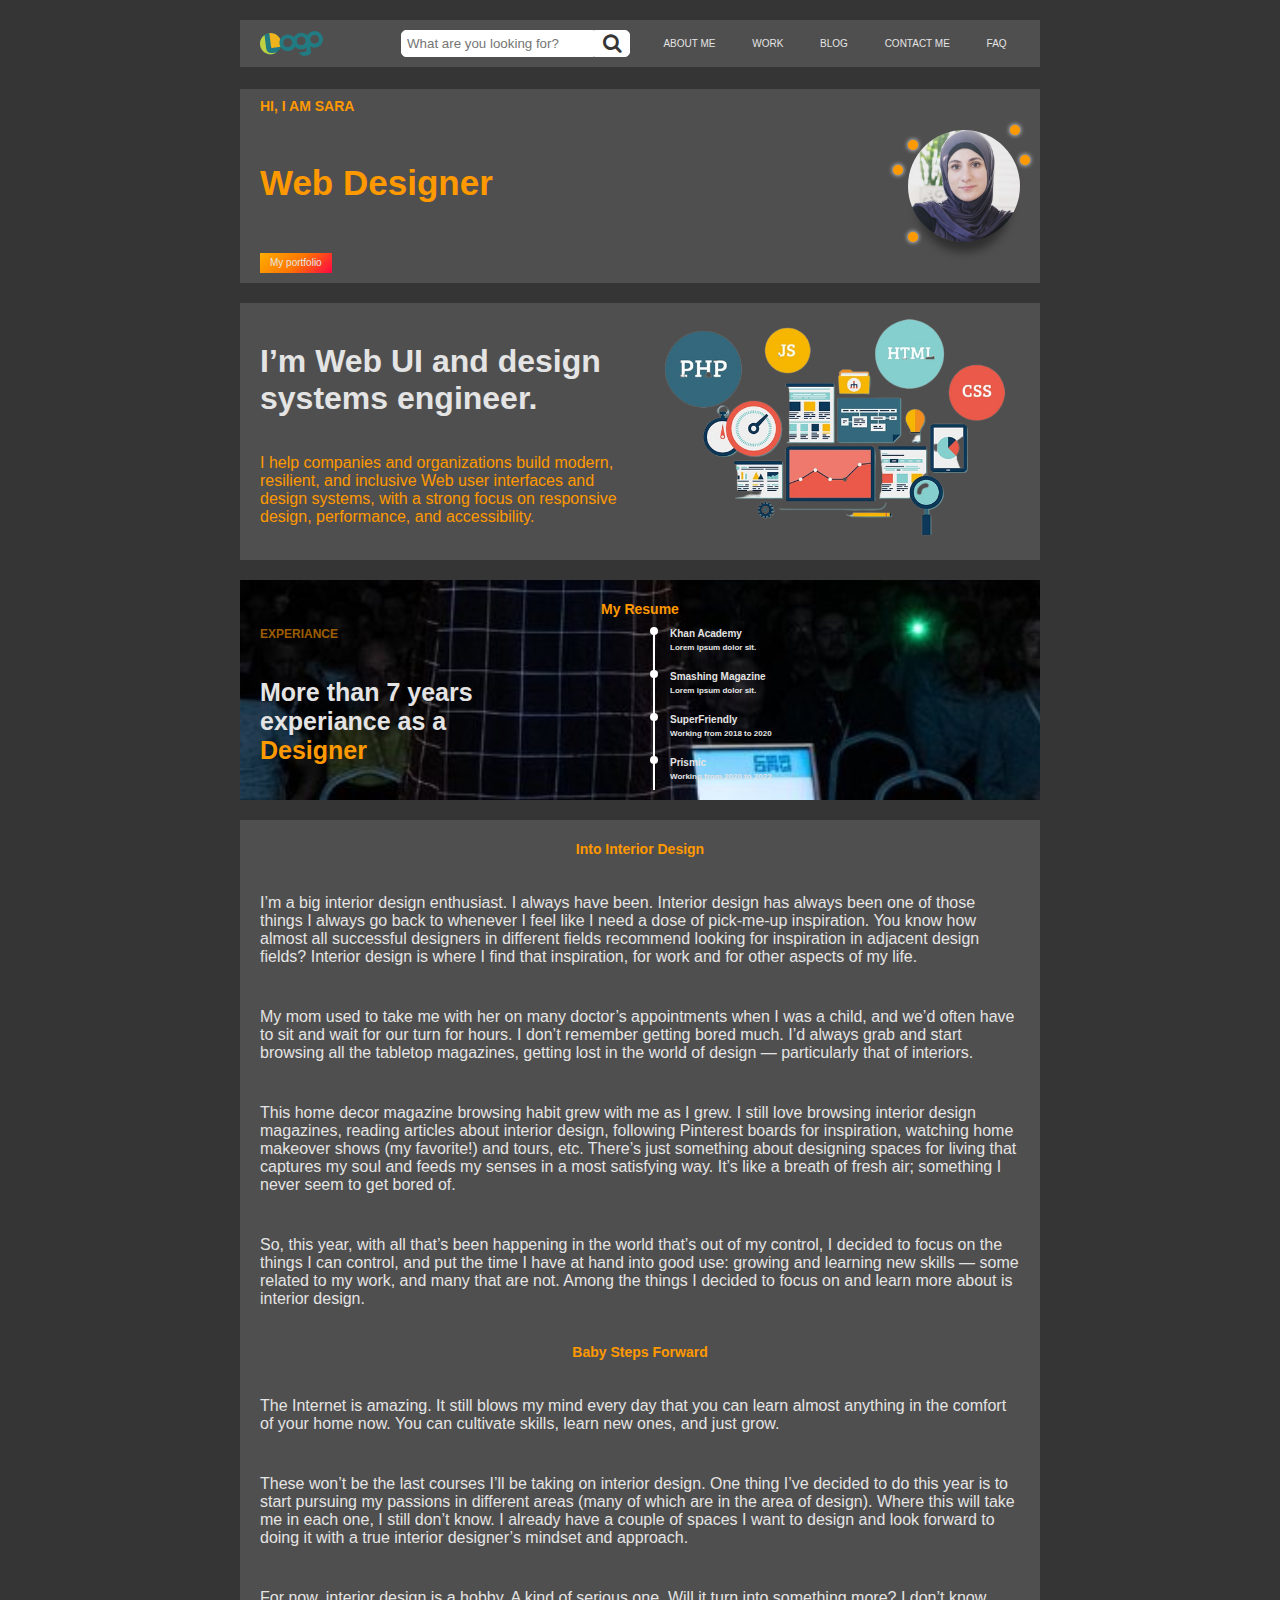
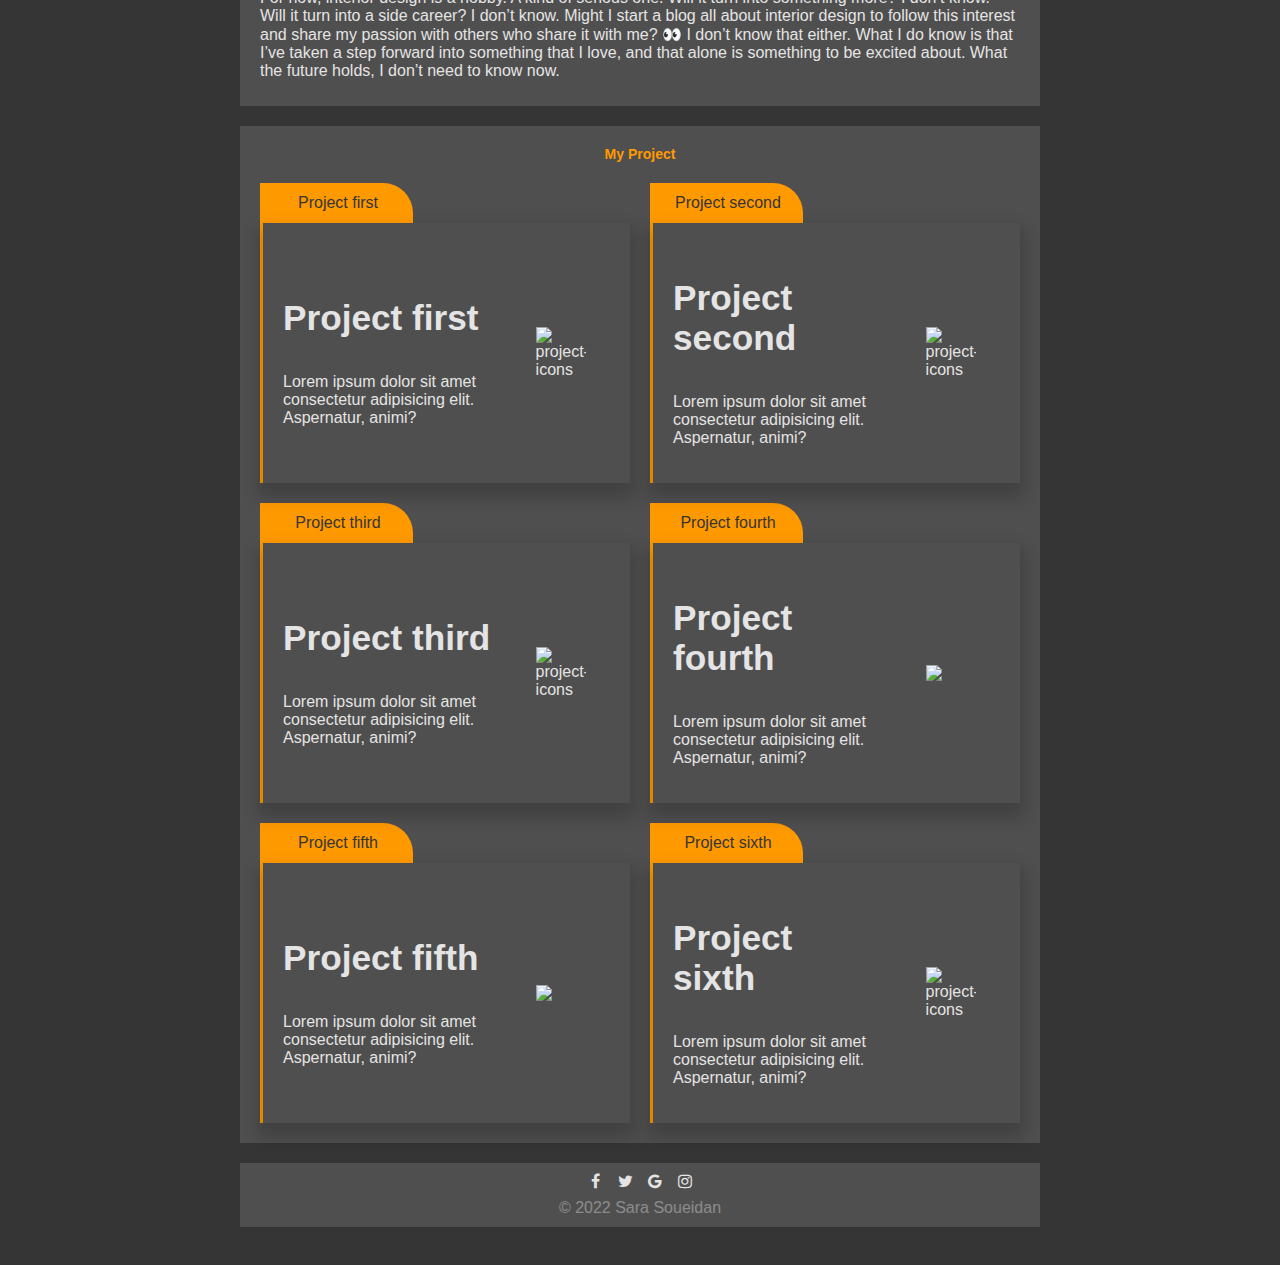
==== commit 183aded5: "addJS" ====
--- a/index.html
+++ b/index.html
@@ -210,6 +210,7 @@
               <div class="project_card">
                 <div class="project_title">Project first</div>
                 <div class="project_content">
+                  <div id="click">Lorem ipsum dolor sit amet consectetur adipisicing elit. Officia corrupti sapiente culpa voluptatem corporis. Sint dolore dignissimos magni corporis consectetur, iure voluptatem maiores eos nesciunt, animi, veniam dolores doloribus iusto.</div>
                   <div class="project_text"> 
                     <h3>Project first</h3>
                     <p>Lorem ipsum dolor sit amet consectetur adipisicing elit. Aspernatur, animi?</p>
@@ -286,5 +287,7 @@
         <br />
       </div>
     </div>
+
+    <script src="index.js"></script>
   </body>
 </html>
--- a/index.css
+++ b/index.css
@@ -356,7 +356,6 @@
   background: url("./img/paralax_photo.jpeg") center / cover no-repeat fixed;
 }
 
-
 /* left */
 .experiance__title {
   text-transform: uppercase;
@@ -439,7 +438,7 @@
 
 /* section#5*/
 
-.project_card{
+.project_card {
   /* height: 30vmin; */
   max-height: 350px;
   min-height: 300px;
@@ -464,18 +463,29 @@
   justify-items: center;
   align-items: center;
   padding-left: 20px;
-
-}
-.project_text > h3{
+  position: relative;
+}
+
+#click {
+  position: absolute;
+  width: 100%;
+  height: 100%;
+  top: 0;
+  left: 0;
+  background-color: white;
+  z-index: 1;
+  color: #353535;
+  padding: 20px;
+  opacity: 0;
+  cursor: pointer;
+}
+
+.project_text > h3 {
   font-size: 2.2em;
-
-}
-.project_image{
+}
+.project_image {
   width: 50px;
 }
-
-
-
 
 /* ---------------------------------------------- */
 
@@ -525,13 +535,11 @@
 }
 
 @media (max-width: 800px) {
- 
   main .my_project {
     grid-template-columns: 1fr;
   }
-  .my_project>.center__title {
+  .my_project > .center__title {
     grid-column: span 1;
     margin: 0;
   }
 }
-
